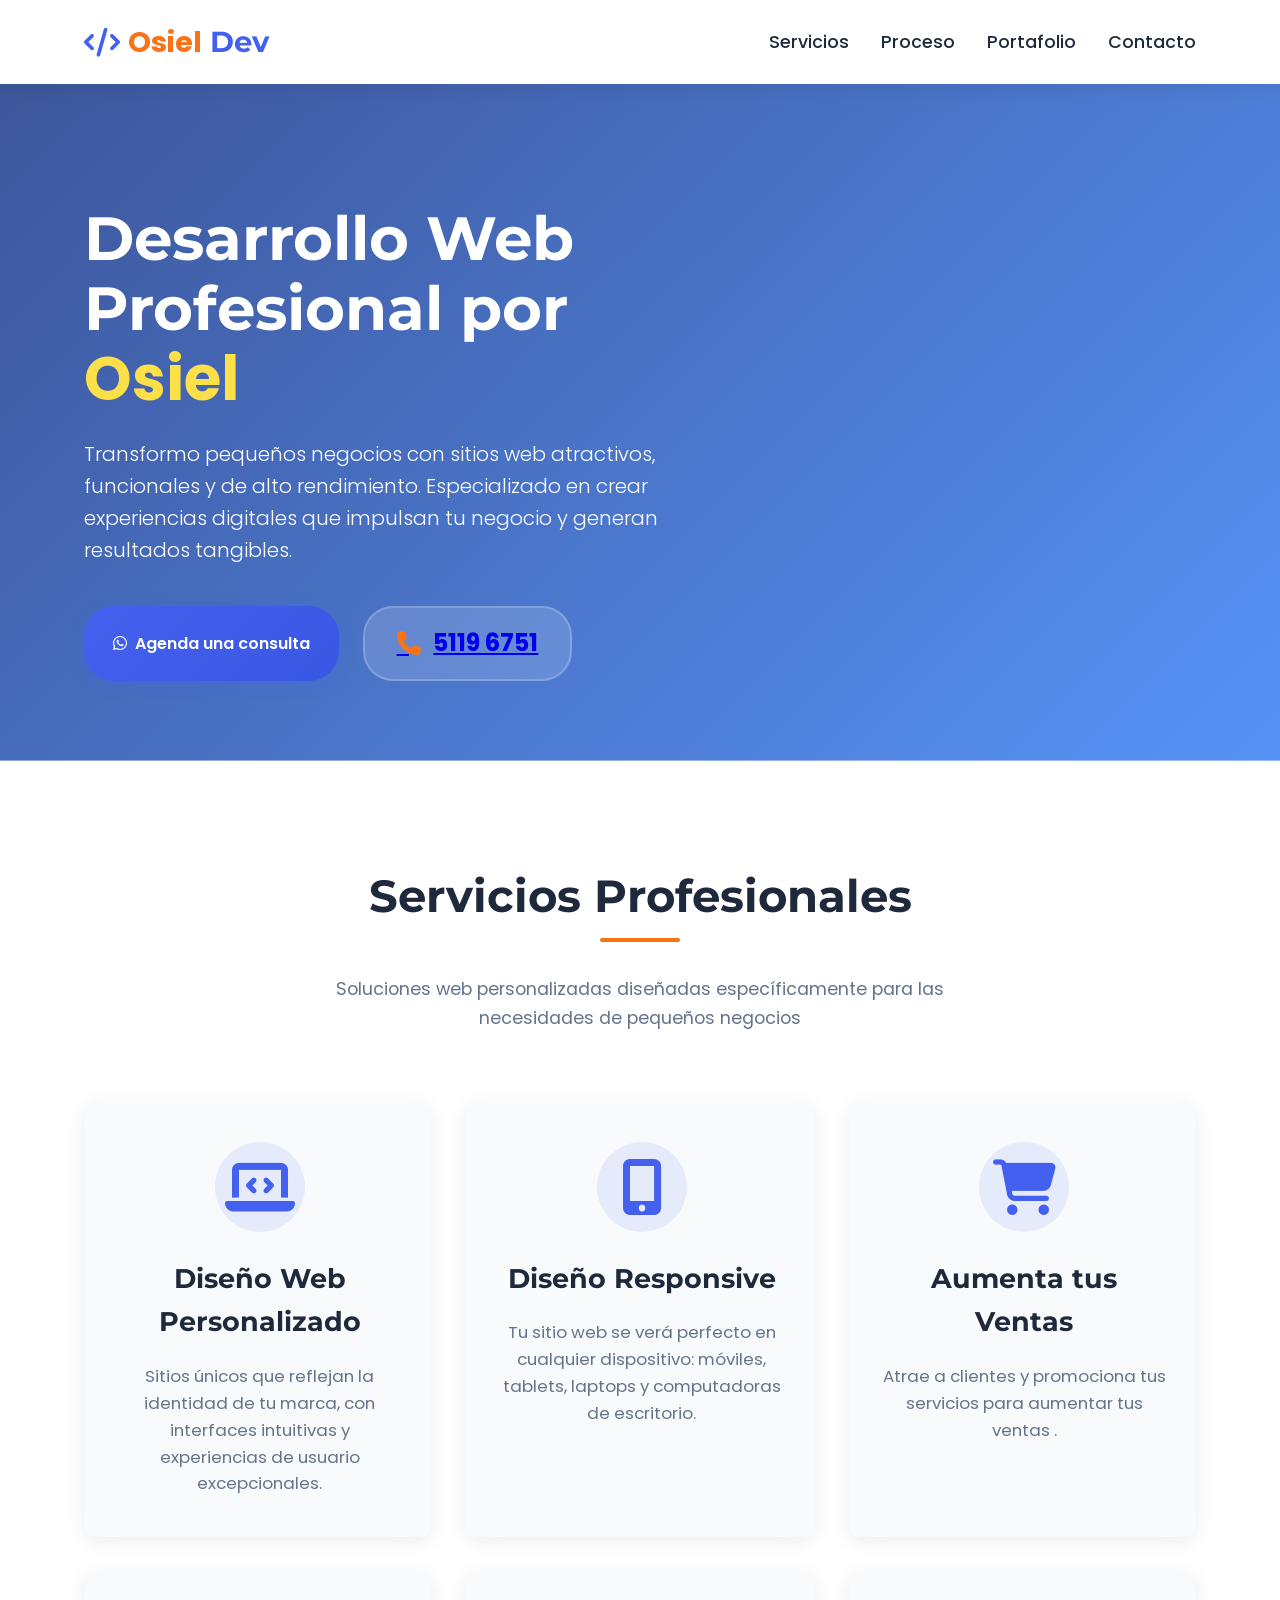
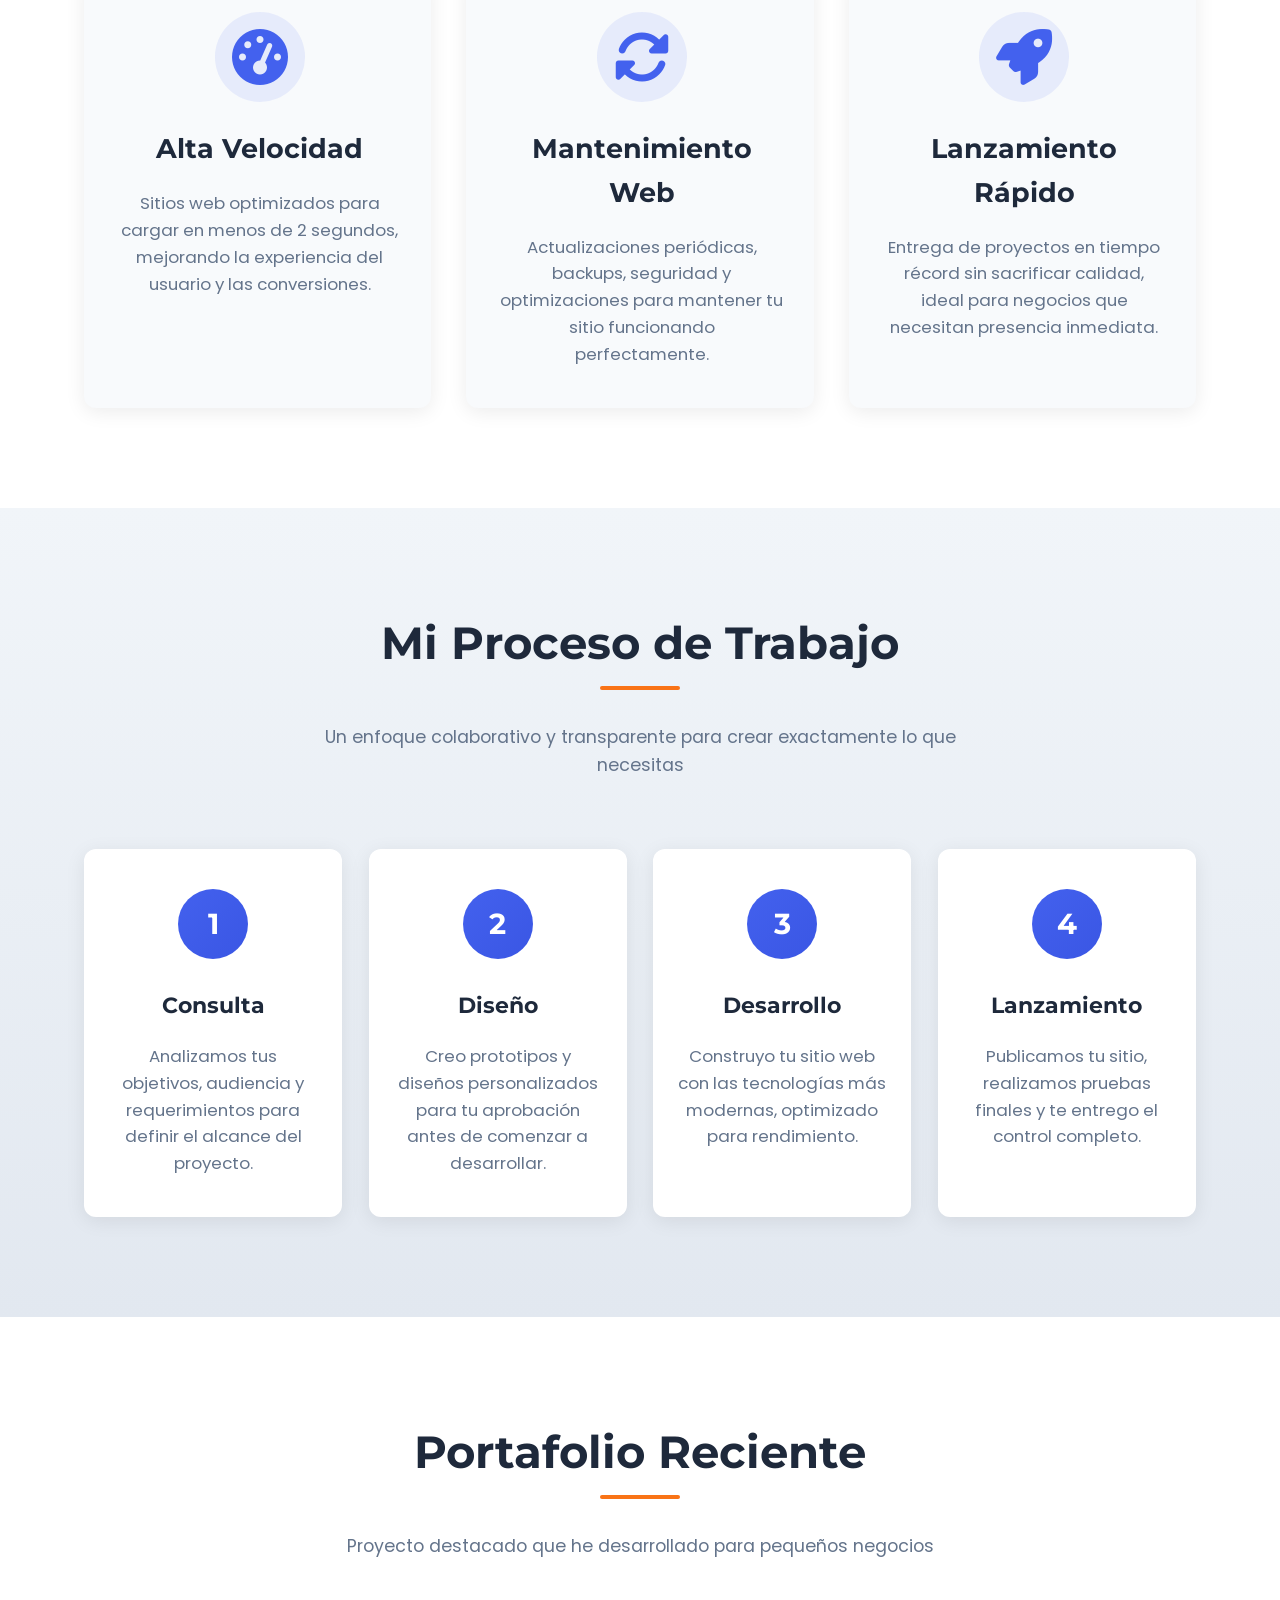
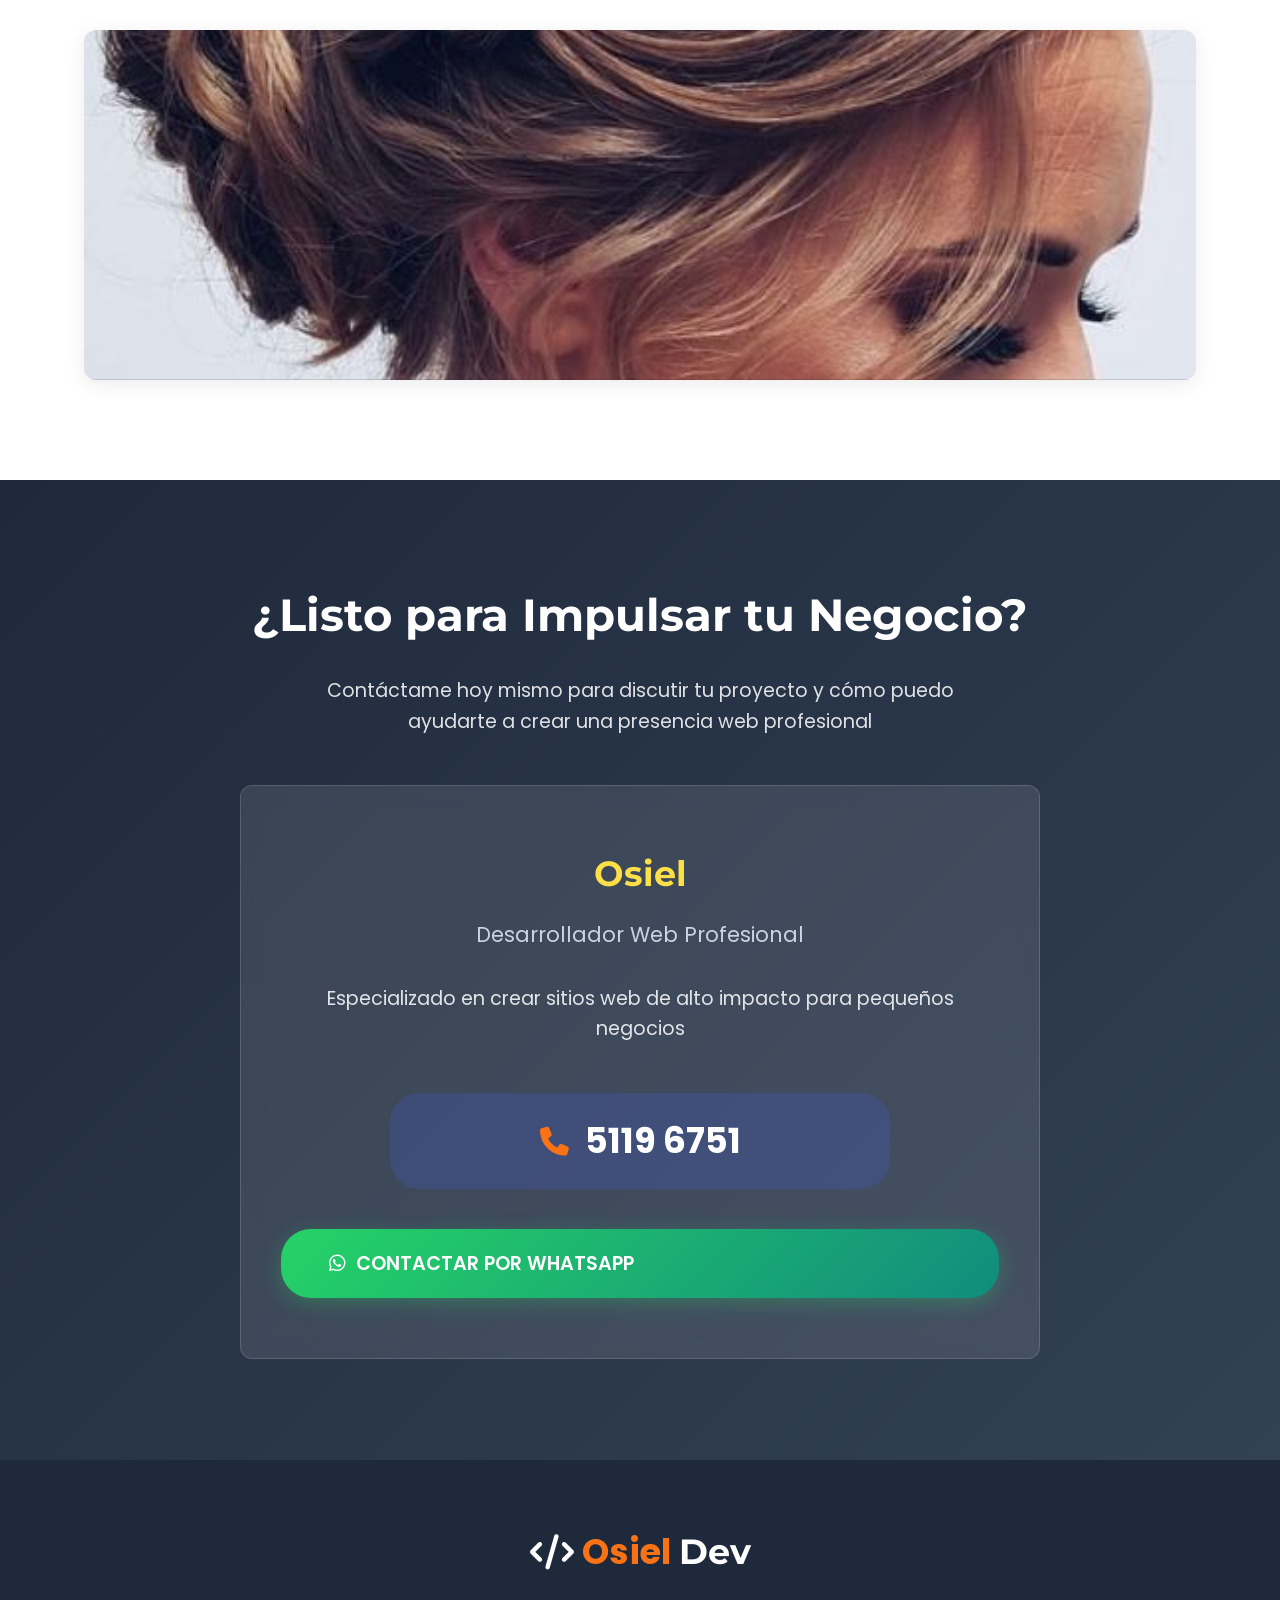
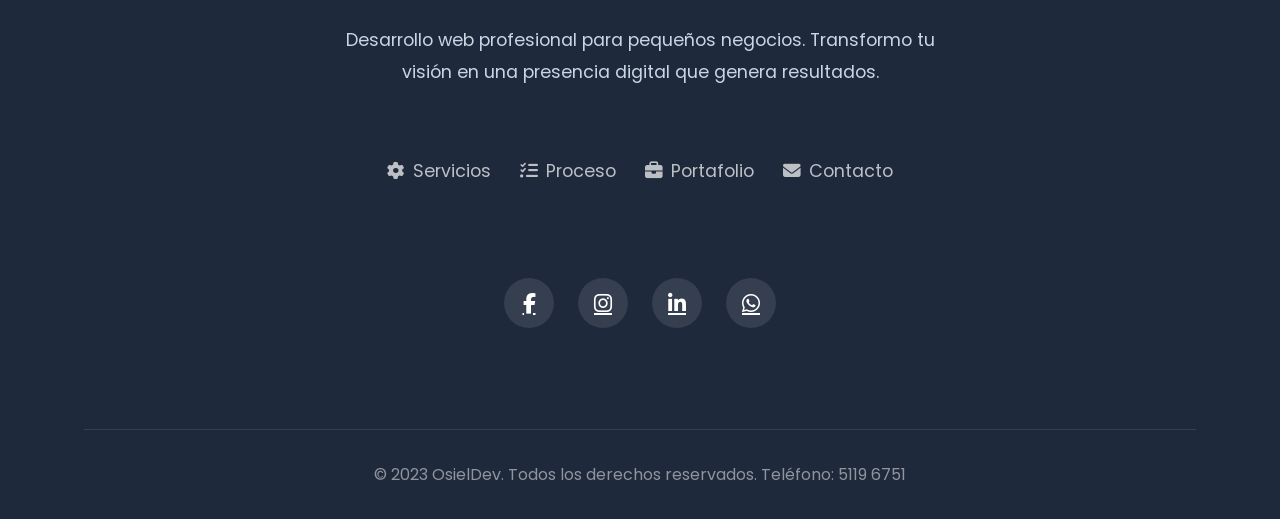
==== index.html @ e5c1d631 "Add files via upload" ====
<!DOCTYPE html>
<html lang="es">
<head>
    <meta charset="UTF-8">
    <meta name="viewport" content="width=device-width, initial-scale=1.0">
    <title>Osiel - Desarrollo Web Profesional</title>
    <link rel="stylesheet" href="https://cdnjs.cloudflare.com/ajax/libs/font-awesome/6.4.0/css/all.min.css">
    <link href="https://fonts.googleapis.com/css2?family=Poppins:wght@300;400;500;600;700&family=Montserrat:wght@700;800&display=swap" rel="stylesheet">
    <style>
        :root {
            --primary: #4361ee;
            --primary-dark: #3a56e4;
            --secondary: #1e293b;
            --light: #f8fafc;
            --gray: #64748b;
            --accent: #f97316;
            --light-accent: #ffedd5;
            --transition: all 0.3s ease;
            --shadow: 0 4px 20px rgba(0, 0, 0, 0.08);
            --radius: 12px;
        }

        * {
            margin: 0;
            padding: 0;
            box-sizing: border-box;
            font-family: 'Poppins', sans-serif;
        }

        body {
            background-color: #f1f5f9;
            color: var(--secondary);
            line-height: 1.6;
            overflow-x: hidden;
        }

        .container {
            width: 90%;
            max-width: 1200px;
            margin: 0 auto;
            padding: 0 20px;
        }

        section {
            padding: 100px 0;
            opacity: 0;
            transform: translateY(20px);
            transition: opacity 0.8s ease, transform 0.8s ease;
        }

        section.visible {
            opacity: 1;
            transform: translateY(0);
        }

        /* Header */
        header {
            background-color: rgba(255, 255, 255, 0.95);
            box-shadow: var(--shadow);
            position: sticky;
            top: 0;
            z-index: 1000;
            backdrop-filter: blur(10px);
            animation: fadeInDown 0.8s ease;
        }

        @keyframes fadeInDown {
            from {
                opacity: 0;
                transform: translateY(-20px);
            }
            to {
                opacity: 1;
                transform: translateY(0);
            }
        }

        .navbar {
            display: flex;
            justify-content: space-between;
            align-items: center;
            padding: 1.2rem 0;
        }

        .logo {
            font-size: 1.8rem;
            font-weight: 700;
            color: var(--primary);
            text-decoration: none;
            display: flex;
            align-items: center;
            gap: 0.5rem;
            font-family: 'Montserrat', sans-serif;
            transition: var(--transition);
        }

        .logo:hover {
            transform: scale(1.05);
        }

        .logo span {
            color: var(--accent);
        }

        .nav-links {
            display: flex;
            gap: 2rem;
            list-style: none;
        }

        .nav-links a {
            text-decoration: none;
            color: var(--secondary);
            font-weight: 500;
            transition: var(--transition);
            position: relative;
            padding-bottom: 5px;
            font-size: 1.1rem;
        }

        .nav-links a:hover {
            color: var(--primary);
        }

        .nav-links a::after {
            content: '';
            position: absolute;
            bottom: 0;
            left: 0;
            width: 0;
            height: 3px;
            background-color: var(--primary);
            transition: var(--transition);
            border-radius: 2px;
        }

        .nav-links a:hover::after {
            width: 100%;
        }

        .contact-button {
            background: linear-gradient(135deg, var(--primary), var(--primary-dark));
            color: white;
            padding: 0.8rem 1.8rem;
            border-radius: 30px;
            text-decoration: none;
            font-weight: 600;
            transition: var(--transition);
            display: flex;
            align-items: center;
            gap: 8px;
            box-shadow: 0 4px 15px rgba(67, 97, 238, 0.3);
        }

        .contact-button:hover {
            transform: translateY(-3px);
            box-shadow: 0 6px 20px rgba(67, 97, 238, 0.4);
        }

        .mobile-menu {
            display: none;
            font-size: 1.8rem;
            cursor: pointer;
            color: var(--secondary);
        }

        /* Hero Section */
        .hero {
            background: linear-gradient(135deg, rgba(30, 58, 138, 0.85) 0%, rgba(59, 130, 246, 0.85) 100%), url('https://images.unsplash.com/photo-1499951360447-b19be8fe80f5?auto=format&fit=crop&w=1950&q=80');
            background-size: cover;
            background-position: center;
            color: white;
            padding: 120px 0 80px;
            position: relative;
            overflow: hidden;
            animation: fadeIn 1s ease;
        }

        @keyframes fadeIn {
            from {
                opacity: 0;
            }
            to {
                opacity: 1;
            }
        }

        .hero-content {
            position: relative;
            display: flex;
            align-items: center;
            gap: 50px;
        }

        .hero-text {
            flex: 1;
            max-width: 650px;
            animation: slideInLeft 1s ease;
        }

        @keyframes slideInLeft {
            from {
                opacity: 0;
                transform: translateX(-30px);
            }
            to {
                opacity: 1;
                transform: translateX(0);
            }
        }

        .hero-image {
            flex: 1;
            display: flex;
            justify-content: center;
            align-items: center;
            animation: slideInRight 1s ease;
        }

        @keyframes slideInRight {
            from {
                opacity: 0;
                transform: translateX(30px);
            }
            to {
                opacity: 1;
                transform: translateX(0);
            }
        }

        .hero h1 {
            font-size: 3.8rem;
            line-height: 1.15;
            margin-bottom: 1.5rem;
            font-family: 'Montserrat', sans-serif;
            animation: fadeInUp 0.8s ease 0.2s both;
        }

        @keyframes fadeInUp {
            from {
                opacity: 0;
                transform: translateY(20px);
            }
            to {
                opacity: 1;
                transform: translateY(0);
            }
        }

        .hero h1 span {
            color: #fde047;
        }

        .hero p {
            font-size: 1.25rem;
            margin-bottom: 2.5rem;
            max-width: 600px;
            opacity: 0.9;
            font-weight: 300;
            animation: fadeInUp 0.8s ease 0.4s both;
        }

        .hero-cta {
            display: flex;
            gap: 1.5rem;
            margin-top: 2rem;
            flex-wrap: wrap;
            animation: fadeInUp 0.8s ease 0.6s both;
        }

        .phone-number {
            display: flex;
            align-items: center;
            gap: 0.8rem;
            font-size: 1.5rem;
            font-weight: 700;
            background: rgba(255, 255, 255, 0.15);
            padding: 1rem 2rem;
            border-radius: 30px;
            backdrop-filter: blur(5px);
            transition: var(--transition);
            border: 2px solid rgba(255, 255, 255, 0.2);
        }

        .phone-number:hover {
            background: rgba(255, 255, 255, 0.25);
            transform: translateY(-3px);
        }

        .phone-number i {
            color: var(--accent);
        }

        /* Services */
        .services {
            background-color: white;
        }

        .section-title {
            text-align: center;
            margin-bottom: 70px;
        }

        .section-title h2 {
            font-size: 2.8rem;
            color: var(--secondary);
            margin-bottom: 1.2rem;
            font-family: 'Montserrat', sans-serif;
            position: relative;
            display: inline-block;
        }

        .section-title h2::after {
            content: '';
            position: absolute;
            bottom: -10px;
            left: 50%;
            transform: translateX(-50%);
            width: 80px;
            height: 4px;
            background: var(--accent);
            border-radius: 2px;
        }

        .section-title p {
            color: var(--gray);
            max-width: 700px;
            margin: 1.5rem auto 0;
            font-size: 1.1rem;
        }

        .services-grid {
            display: grid;
            grid-template-columns: repeat(auto-fit, minmax(320px, 1fr));
            gap: 35px;
        }

        .service-card {
            background: var(--light);
            border-radius: var(--radius);
            padding: 40px 30px;
            transition: var(--transition);
            box-shadow: var(--shadow);
            text-align: center;
            border-left: 4px solid transparent;
            position: relative;
            overflow: hidden;
            transform: translateY(30px);
            opacity: 0;
            animation: fadeInUp 0.6s ease forwards;
        }

        .service-card:nth-child(1) { animation-delay: 0.1s; }
        .service-card:nth-child(2) { animation-delay: 0.2s; }
        .service-card:nth-child(3) { animation-delay: 0.3s; }
        .service-card:nth-child(4) { animation-delay: 0.4s; }
        .service-card:nth-child(5) { animation-delay: 0.5s; }
        .service-card:nth-child(6) { animation-delay: 0.6s; }

        .service-card:hover {
            transform: translateY(-10px);
            border-left-color: var(--primary);
            box-shadow: 0 10px 30px rgba(0, 0, 0, 0.1);
        }

        .service-card i {
            font-size: 3.5rem;
            color: var(--primary);
            margin-bottom: 1.8rem;
            background: rgba(67, 97, 238, 0.1);
            width: 90px;
            height: 90px;
            display: flex;
            align-items: center;
            justify-content: center;
            border-radius: 50%;
            margin: 0 auto 25px;
            transition: var(--transition);
        }

        .service-card:hover i {
            transform: rotate(15deg) scale(1.1);
            background: rgba(67, 97, 238, 0.2);
        }

        .service-card h3 {
            font-size: 1.7rem;
            margin-bottom: 1.2rem;
            color: var(--secondary);
            font-family: 'Montserrat', sans-serif;
        }

        .service-card p {
            color: var(--gray);
            font-size: 1.05rem;
        }

        /* Process */
        .process {
            background: linear-gradient(to bottom, #f1f5f9, #e2e8f0);
            position: relative;
        }

        .process::before {
            content: '';
            position: absolute;
            bottom: 0;
            left: 0;
            width: 100%;
            height: 150px;
            background: url('https://images.unsplash.com/photo-1555066931-4365d14bab8c?auto=format&fit=crop&w=1200&q=80');
            background-size: cover;
            background-position: center;
            opacity: 0.05;
        }

        .process-steps {
            display: flex;
            justify-content: space-between;
            flex-wrap: wrap;
            margin-top: 3rem;
            position: relative;
            gap: 20px;
        }

        .step {
            position: relative;
            z-index: 2;
            width: calc(25% - 20px);
            background: white;
            border-radius: var(--radius);
            padding: 40px 25px;
            text-align: center;
            box-shadow: var(--shadow);
            transition: var(--transition);
            opacity: 0;
            transform: translateY(30px);
            animation: fadeInUp 0.6s ease forwards;
        }

        .step:nth-child(1) { animation-delay: 0.1s; }
        .step:nth-child(2) { animation-delay: 0.2s; }
        .step:nth-child(3) { animation-delay: 0.3s; }
        .step:nth-child(4) { animation-delay: 0.4s; }

        .step:hover {
            transform: translateY(-10px);
        }

        .step-number {
            width: 70px;
            height: 70px;
            background: linear-gradient(135deg, var(--primary), var(--primary-dark));
            color: white;
            border-radius: 50%;
            display: flex;
            align-items: center;
            justify-content: center;
            font-size: 1.8rem;
            font-weight: 700;
            margin: 0 auto 1.8rem;
            font-family: 'Montserrat', sans-serif;
            transition: var(--transition);
        }

        .step:hover .step-number {
            transform: scale(1.1) rotate(10deg);
        }

        .step h3 {
            margin-bottom: 1.2rem;
            font-size: 1.4rem;
            color: var(--secondary);
            font-family: 'Montserrat', sans-serif;
        }

        .step p {
            color: var(--gray);
            font-size: 1.05rem;
        }

        /* Portfolio */
        .portfolio {
            background-color: white;
            text-align: center;
        }

        .portfolio-grid {
            display: grid;
            grid-template-columns: repeat(auto-fit, minmax(350px, 1fr));
            gap: 30px;
            margin-top: 50px;
        }

        .portfolio-item {
            border-radius: var(--radius);
            overflow: hidden;
            box-shadow: var(--shadow);
            position: relative;
            transition: var(--transition);
            height: 350px;
            opacity: 0;
            transform: translateY(30px);
            animation: fadeInUp 0.6s ease forwards;
            animation-delay: 0.2s;
        }

        .portfolio-item:hover {
            transform: translateY(-10px);
            box-shadow: 0 15px 30px rgba(0, 0, 0, 0.15);
        }

        .portfolio-item img {
            width: 100%;
            height: 100%;
            object-fit: cover;
            transition: var(--transition);
        }

        .portfolio-item:hover img {
            transform: scale(1.05);
        }

        .portfolio-overlay {
            position: absolute;
            bottom: 0;
            left: 0;
            width: 100%;
            background: rgba(30, 41, 59, 0.85);
            color: white;
            padding: 25px;
            transform: translateY(100%);
            transition: var(--transition);
        }

        .portfolio-item:hover .portfolio-overlay {
            transform: translateY(0);
        }

        .portfolio-overlay h3 {
            font-size: 1.6rem;
            margin-bottom: 10px;
            font-family: 'Montserrat', sans-serif;
        }

        .portfolio-overlay p {
            color: #cbd5e1;
            font-size: 1.05rem;
        }

        /* Contact */
        .contact {
            background: linear-gradient(135deg, #1e293b 0%, #334155 100%);
            color: white;
            text-align: center;
            position: relative;
            overflow: hidden;
        }

        .contact::before {
            content: '';
            position: absolute;
            top: 0;
            left: 0;
            width: 100%;
            height: 100%;
            background: url('https://images.unsplash.com/photo-1555066931-4365d14bab8c?auto=format&fit=crop&w=1200&q=80');
            background-size: cover;
            background-position: center;
            opacity: 0.1;
        }

        .contact h2 {
            font-size: 2.8rem;
            margin-bottom: 1.5rem;
            font-family: 'Montserrat', sans-serif;
        }

        .contact h2 span {
            color: var(--accent);
        }

        .contact p {
            max-width: 700px;
            margin: 0 auto 3rem;
            font-size: 1.2rem;
            opacity: 0.85;
        }

        .contact-box {
            background: rgba(255, 255, 255, 0.1);
            max-width: 800px;
            margin: 0 auto;
            padding: 60px 40px;
            border-radius: var(--radius);
            backdrop-filter: blur(10px);
            border: 1px solid rgba(255, 255, 255, 0.15);
            transform: scale(0.95);
            opacity: 0;
            animation: fadeIn 0.8s ease 0.3s forwards, scaleIn 0.8s ease 0.3s forwards;
        }

        @keyframes scaleIn {
            from {
                transform: scale(0.95);
            }
            to {
                transform: scale(1);
            }
        }

        .contact-info {
            margin-bottom: 2.5rem;
        }

        .contact-name {
            font-size: 2.2rem;
            font-weight: 700;
            margin-bottom: 1rem;
            color: #fde047;
            font-family: 'Montserrat', sans-serif;
        }

        .contact-title {
            font-size: 1.3rem;
            margin-bottom: 2rem;
            color: #cbd5e1;
        }

        .contact-phone {
            font-size: 2.2rem;
            font-weight: 700;
            margin: 1.5rem 0;
            display: flex;
            align-items: center;
            justify-content: center;
            gap: 1rem;
            color: white;
            background: rgba(67, 97, 238, 0.2);
            padding: 20px 30px;
            border-radius: 30px;
            max-width: 500px;
            margin: 30px auto;
            transition: var(--transition);
        }

        .contact-phone:hover {
            background: rgba(67, 97, 238, 0.3);
            transform: scale(1.03);
        }

        .contact-phone i {
            color: var(--accent);
            font-size: 1.8rem;
        }

        .contact-button-large {
            display: inline-block;
            background: linear-gradient(135deg, #25D366, #128C7E);
            color: white;
            padding: 1.2rem 3rem;
            border-radius: 30px;
            text-decoration: none;
            font-weight: 600;
            font-size: 1.2rem;
            transition: var(--transition);
            box-shadow: 0 5px 20px rgba(37, 211, 102, 0.3);
            margin-top: 1.5rem;
            border: none;
            cursor: pointer;
            display: flex;
            align-items: center;
            gap: 10px;
            margin: 40px auto 0;
        }

        .contact-button-large:hover {
            transform: translateY(-5px);
            box-shadow: 0 8px 25px rgba(37, 211, 102, 0.4);
        }

        /* Footer */
        footer {
            background: var(--secondary);
            color: white;
            padding: 4rem 0 2rem;
            text-align: center;
        }

        .footer-content {
            display: flex;
            flex-direction: column;
            align-items: center;
            gap: 1.8rem;
        }

        .footer-logo {
            font-size: 2.2rem;
            font-weight: 700;
            color: white;
            text-decoration: none;
            display: flex;
            align-items: center;
            gap: 0.5rem;
            font-family: 'Montserrat', sans-serif;
            margin-bottom: 1rem;
            transition: var(--transition);
        }

        .footer-logo:hover {
            transform: scale(1.05);
        }

        .footer-logo span {
            color: var(--accent);
        }

        .footer-text {
            max-width: 600px;
            color: #cbd5e1;
            font-size: 1.1rem;
            line-height: 1.8;
        }

        .footer-links {
            display: flex;
            gap: 1.8rem;
            margin: 2.5rem 0;
            list-style: none;
            flex-wrap: wrap;
            justify-content: center;
        }

        .footer-links a {
            color: rgba(255, 255, 255, 0.7);
            text-decoration: none;
            transition: var(--transition);
            font-size: 1.1rem;
            display: flex;
            align-items: center;
            gap: 8px;
        }

        .footer-links a:hover {
            color: white;
        }

        .social-links {
            display: flex;
            gap: 1.5rem;
            margin: 1.5rem 0;
        }

        .social-links a {
            width: 50px;
            height: 50px;
            border-radius: 50%;
            background: rgba(255, 255, 255, 0.1);
            display: flex;
            align-items: center;
            justify-content: center;
            color: white;
            font-size: 1.3rem;
            transition: var(--transition);
        }

        .social-links a:hover {
            background: var(--primary);
            transform: translateY(-5px);
        }

        .copyright {
            color: rgba(255, 255, 255, 0.5);
            font-size: 1rem;
            margin-top: 3rem;
            padding-top: 2rem;
            border-top: 1px solid rgba(255, 255, 255, 0.1);
            width: 100%;
        }

        /* Responsive */
        @media (max-width: 1100px) {
            .hero h1 {
                font-size: 3.2rem;
            }
            
            .step {
                width: calc(50% - 20px);
                margin-bottom: 20px;
            }
        }

        @media (max-width: 900px) {
            .hero-content {
                flex-direction: column;
                text-align: center;
            }
            
            .hero-text {
                display: flex;
                flex-direction: column;
                align-items: center;
            }
            
            .hero h1 {
                font-size: 3rem;
            }
            
            .nav-links {
                display: none;
            }
            
            .mobile-menu {
                display: block;
            }
            
            .hero {
                padding: 100px 0 60px;
            }
            
            section {
                padding: 80px 0;
            }
        }

        @media (max-width: 600px) {
            .hero h1 {
                font-size: 2.5rem;
            }
            
            .hero p {
                font-size: 1.1rem;
            }
            
            .section-title h2 {
                font-size: 2.3rem;
            }
            
            .step {
                width: 100%;
            }
            
            .phone-number {
                font-size: 1.2rem;
                padding: 0.8rem 1.5rem;
            }
            
            .contact-phone {
                font-size: 1.6rem;
                padding: 15px 20px;
            }
            
            .service-card {
                padding: 30px 20px;
            }
            
            .portfolio-grid {
                grid-template-columns: 1fr;
            }
        }
    </style>
</head>
<body>
    <!-- Header -->
    <header>
        <div class="container">
            <nav class="navbar">
                <a href="#" class="logo">
                    <i class="fas fa-code"></i>
                    <span>Osiel</span>Dev
                </a>
                <ul class="nav-links">
                    <li><a href="#services">Servicios</a></li>
                    <li><a href="#process">Proceso</a></li>
                    <li><a href="#portfolio">Portafolio</a></li>
                    <li><a href="#contact">Contacto</a></li>
                </ul>
                
                  
                
                <div class="mobile-menu">
                    <i class="fas fa-bars"></i>
                </div>
            </nav>
        </div>
    </header>

    <!-- Hero Section -->
    <section class="hero">
        <div class="container">
            <div class="hero-content">
                <div class="hero-text">
                    <h1>Desarrollo Web Profesional por <span>Osiel</span></h1>
                    <p>Transformo pequeños negocios con sitios web atractivos, funcionales y de alto rendimiento. Especializado en crear experiencias digitales que impulsan tu negocio y generan resultados tangibles.</p>
                    
                    <div class="hero-cta">
                        <a href="https://wa.me/5351196751" class="contact-button" target="_blank">
                            <i class="fab fa-whatsapp"></i> Agenda una consulta
                        </a>
                        <a href="tel:51196751" class="phone-number">
                            <i class="fas fa-phone"></i> 5119 6751
                        </a>
                    </div>
                </div>
            </div>
        </div>
    </section>

    <!-- Services Section -->
    <section id="services" class="services">
        <div class="container">
            <div class="section-title">
                <h2>Servicios Profesionales</h2>
                <p>Soluciones web personalizadas diseñadas específicamente para las necesidades de pequeños negocios</p>
            </div>
            
            <div class="services-grid">
                <div class="service-card">
                    <i class="fas fa-laptop-code"></i>
                    <h3>Diseño Web Personalizado</h3>
                    <p>Sitios únicos que reflejan la identidad de tu marca, con interfaces intuitivas y experiencias de usuario excepcionales.</p>
                </div>
                
                <div class="service-card">
                    <i class="fas fa-mobile-alt"></i>
                    <h3>Diseño Responsive</h3>
                    <p>Tu sitio web se verá perfecto en cualquier dispositivo: móviles, tablets, laptops y computadoras de escritorio.</p>
                </div>
                
                <div class="service-card">
                    <i class="fas fa-shopping-cart"></i>
                    <h3>Aumenta tus Ventas</h3>
                    <p>Atrae a clientes y promociona tus servicios para aumentar tus ventas .</p>
                </div>
                
                <div class="service-card">
                    <i class="fas fa-tachometer-alt"></i>
                    <h3>Alta Velocidad</h3>
                    <p>Sitios web optimizados para cargar en menos de 2 segundos, mejorando la experiencia del usuario y las conversiones.</p>
                </div>
                
                <div class="service-card">
                    <i class="fas fa-sync-alt"></i>
                    <h3>Mantenimiento Web</h3>
                    <p>Actualizaciones periódicas, backups, seguridad y optimizaciones para mantener tu sitio funcionando perfectamente.</p>
                </div>
                
                <div class="service-card">
                    <i class="fas fa-rocket"></i>
                    <h3>Lanzamiento Rápido</h3>
                    <p>Entrega de proyectos en tiempo récord sin sacrificar calidad, ideal para negocios que necesitan presencia inmediata.</p>
                </div>
            </div>
        </div>
    </section>

    <!-- Process Section -->
    <section id="process" class="process">
        <div class="container">
            <div class="section-title">
                <h2>Mi Proceso de Trabajo</h2>
                <p>Un enfoque colaborativo y transparente para crear exactamente lo que necesitas</p>
            </div>
            
            <div class="process-steps">
                <div class="step">
                    <div class="step-number">1</div>
                    <h3>Consulta</h3>
                    <p>Analizamos tus objetivos, audiencia y requerimientos para definir el alcance del proyecto.</p>
                </div>
                
                <div class="step">
                    <div class="step-number">2</div>
                    <h3>Diseño</h3>
                    <p>Creo prototipos y diseños personalizados para tu aprobación antes de comenzar a desarrollar.</p>
                </div>
                
                <div class="step">
                    <div class="step-number">3</div>
                    <h3>Desarrollo</h3>
                    <p>Construyo tu sitio web con las tecnologías más modernas, optimizado para rendimiento.</p>
                </div>
                
                <div class="step">
                    <div class="step-number">4</div>
                    <h3>Lanzamiento</h3>
                    <p>Publicamos tu sitio, realizamos pruebas finales y te entrego el control completo.</p>
                </div>
            </div>
        </div>
    </section>

    <!-- Portfolio Section -->
    <section id="portfolio" class="portfolio">
        <div class="container">
            <div class="section-title">
                <h2>Portafolio Reciente</h2>
                <p>Proyecto destacado que he desarrollado para pequeños negocios</p>
            </div>
            
            <div class="portfolio-grid">
                <a href="https://osielosorio9.github.io/" target="_blank" class="portfolio-item">
                    <img src="peinado.jpg" alt="LGM Studios">
                    <div class="portfolio-overlay">
                        <h3>LGM Studios</h3>
                        <p>Salón de belleza profesional dirigido por Gaby Sanchez del Campo</p>
                    </div>
                </a>
            </div>
        </div>
    </section>

    <!-- Contact Section -->
    <section id="contact" class="contact">
        <div class="container">
            <h2>¿Listo para Impulsar tu Negocio?</h2>
            <p>Contáctame hoy mismo para discutir tu proyecto y cómo puedo ayudarte a crear una presencia web profesional</p>
            
            <div class="contact-box">
                <div class="contact-info">
                    <div class="contact-name">Osiel</div>
                    <div class="contact-title">Desarrollador Web Profesional</div>
                    <p>Especializado en crear sitios web de alto impacto para pequeños negocios</p>
                </div>
                
                <div class="contact-phone">
                    <i class="fas fa-phone"></i> 5119 6751
                </div>
                
                <a href="https://wa.me/531196751" class="contact-button-large" target="_blank">
                    <i class="fab fa-whatsapp"></i> CONTACTAR POR WHATSAPP
                </a>
            </div>
        </div>
    </section>

    <!-- Footer -->
    <footer>
        <div class="container">
            <div class="footer-content">
                <a href="#" class="footer-logo">
                    <i class="fas fa-code"></i>
                    <span>Osiel</span>Dev
                </a>
                <p class="footer-text">Desarrollo web profesional para pequeños negocios. Transformo tu visión en una presencia digital que genera resultados.</p>
                
                <ul class="footer-links">
                    <li><a href="#services"><i class="fas fa-cog"></i> Servicios</a></li>
                    <li><a href="#process"><i class="fas fa-list-check"></i> Proceso</a></li>
                    <li><a href="#portfolio"><i class="fas fa-briefcase"></i> Portafolio</a></li>
                    <li><a href="#contact"><i class="fas fa-envelope"></i> Contacto</a></li>
                </ul>
                
                <div class="social-links">
                    <a href="#"><i class="fab fa-facebook-f"></i></a>
                    <a href="#"><i class="fab fa-instagram"></i></a>
                    <a href="#"><i class="fab fa-linkedin-in"></i></a>
                    <a href="https://wa.me/5351196751" target="_blank"><i class="fab fa-whatsapp"></i></a>
                </div>
                
                <div class="copyright">
                    &copy; 2023 OsielDev. Todos los derechos reservados. Teléfono: 5119 6751
                </div>
            </div>
        </div>
    </footer>

    <script>
        // Smooth scrolling for anchor links
        document.querySelectorAll('a[href^="#"]').forEach(anchor => {
            anchor.addEventListener('click', function(e) {
                e.preventDefault();
                const target = document.querySelector(this.getAttribute('href'));
                if (target) {
                    window.scrollTo({
                        top: target.offsetTop - 80,
                        behavior: 'smooth'
                    });
                }
            });
        });
        
        // Mobile menu toggle
        const mobileMenu = document.querySelector('.mobile-menu');
        const navLinks = document.querySelector('.nav-links');
        
        mobileMenu.addEventListener('click', () => {
            navLinks.style.display = navLinks.style.display === 'flex' ? 'none' : 'flex';
            if (navLinks.style.display === 'flex') {
                navLinks.style.flexDirection = 'column';
                navLinks.style.position = 'absolute';
                navLinks.style.top = '100%';
                navLinks.style.left = '0';
                navLinks.style.width = '100%';
                navLinks.style.backgroundColor = 'white';
                navLinks.style.padding = '2rem';
                navLinks.style.boxShadow = '0 10px 20px rgba(0,0,0,0.1)';
            }
        });
        
        // Close mobile menu when clicking a link
        document.querySelectorAll('.nav-links a').forEach(link => {
            link.addEventListener('click', () => {
                if (window.innerWidth <= 900) {
                    navLinks.style.display = 'none';
                }
            });
        });
        
        // Add animation on scroll
        const observerOptions = {
            root: null,
            rootMargin: '0px',
            threshold: 0.1
        };
        
        const observer = new IntersectionObserver((entries) => {
            entries.forEach(entry => {
                if (entry.isIntersecting) {
                    entry.target.classList.add('visible');
                }
            });
        }, observerOptions);
        
        document.querySelectorAll('section').forEach(el => {
            observer.observe(el);
        });
        
        // Initialize animations on page load
        document.addEventListener('DOMContentLoaded', function() {
            // Make hero visible immediately
            document.querySelector('.hero').classList.add('visible');
            
            // Animate sections when they come into view
            document.querySelectorAll('section').forEach(section => {
                if (section !== document.querySelector('.hero')) {
                    observer.observe(section);
                }
            });
        });
    </script>
</body>
</html>
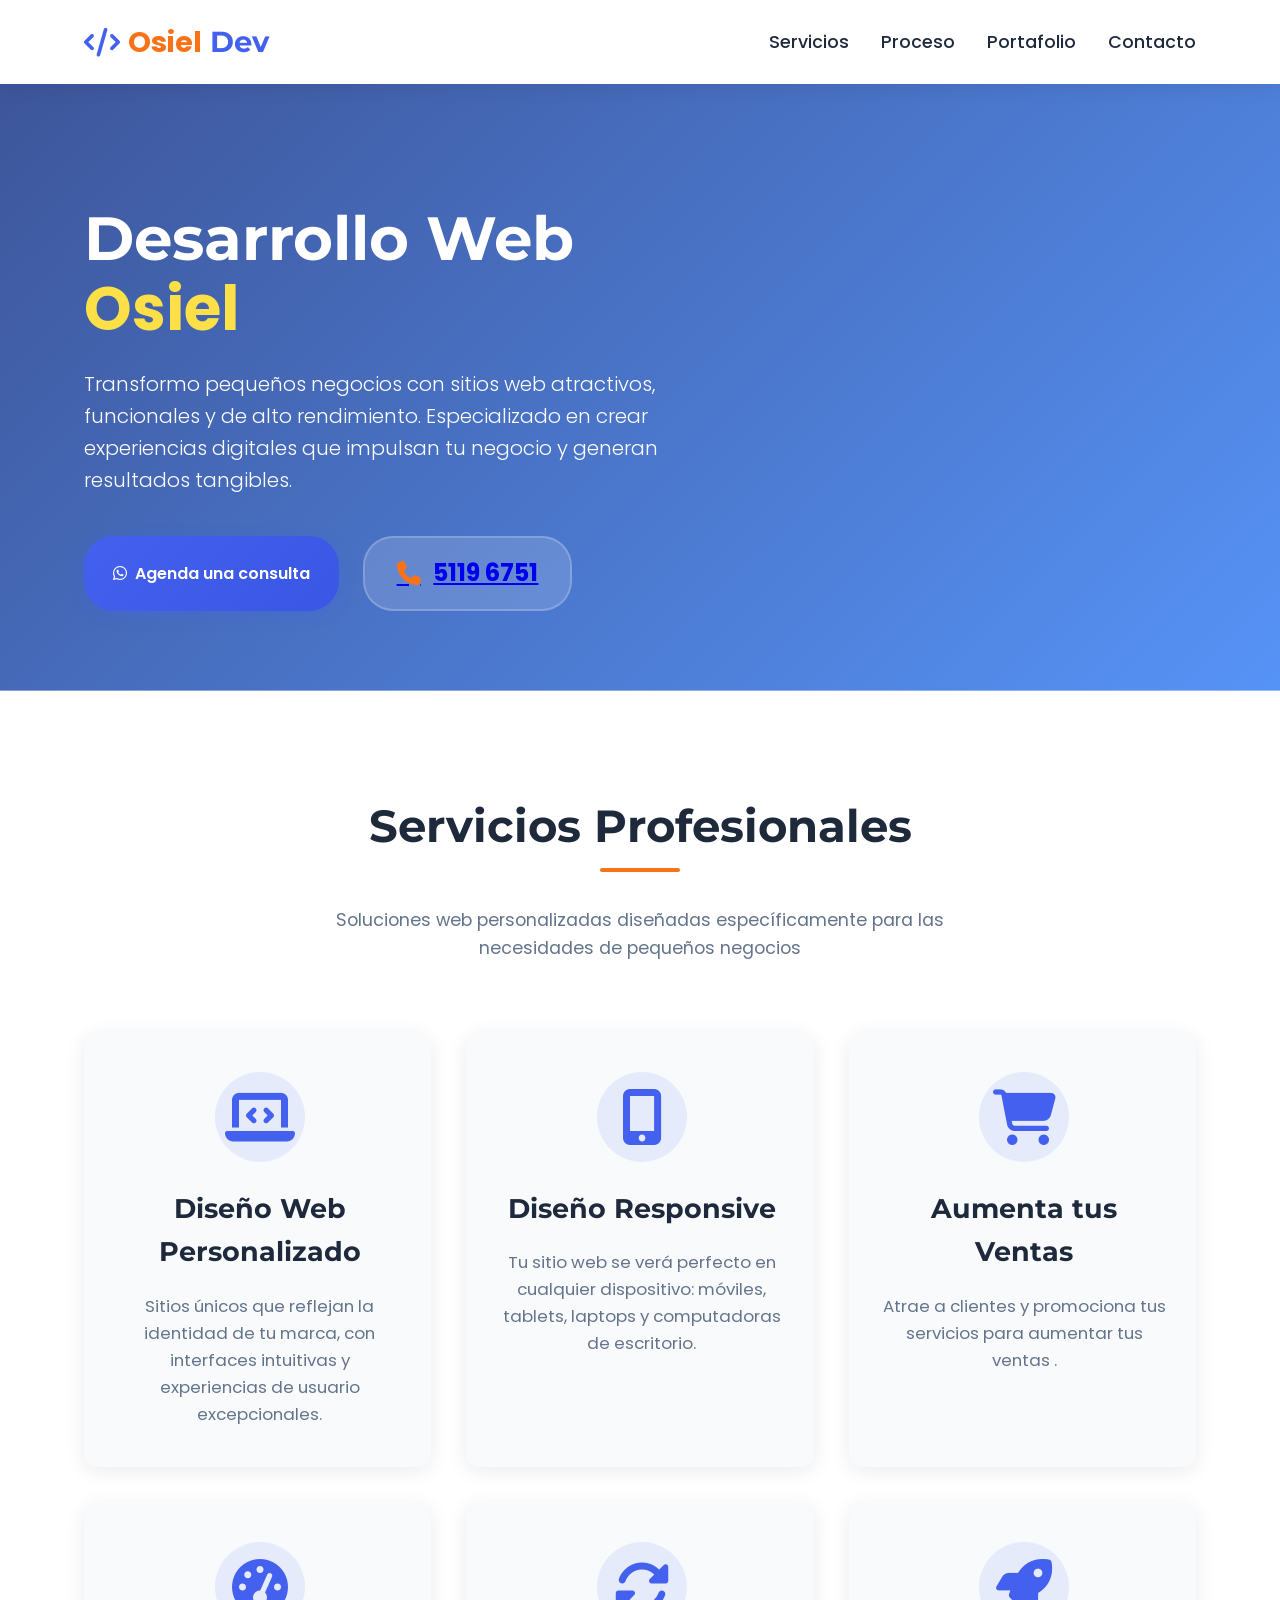
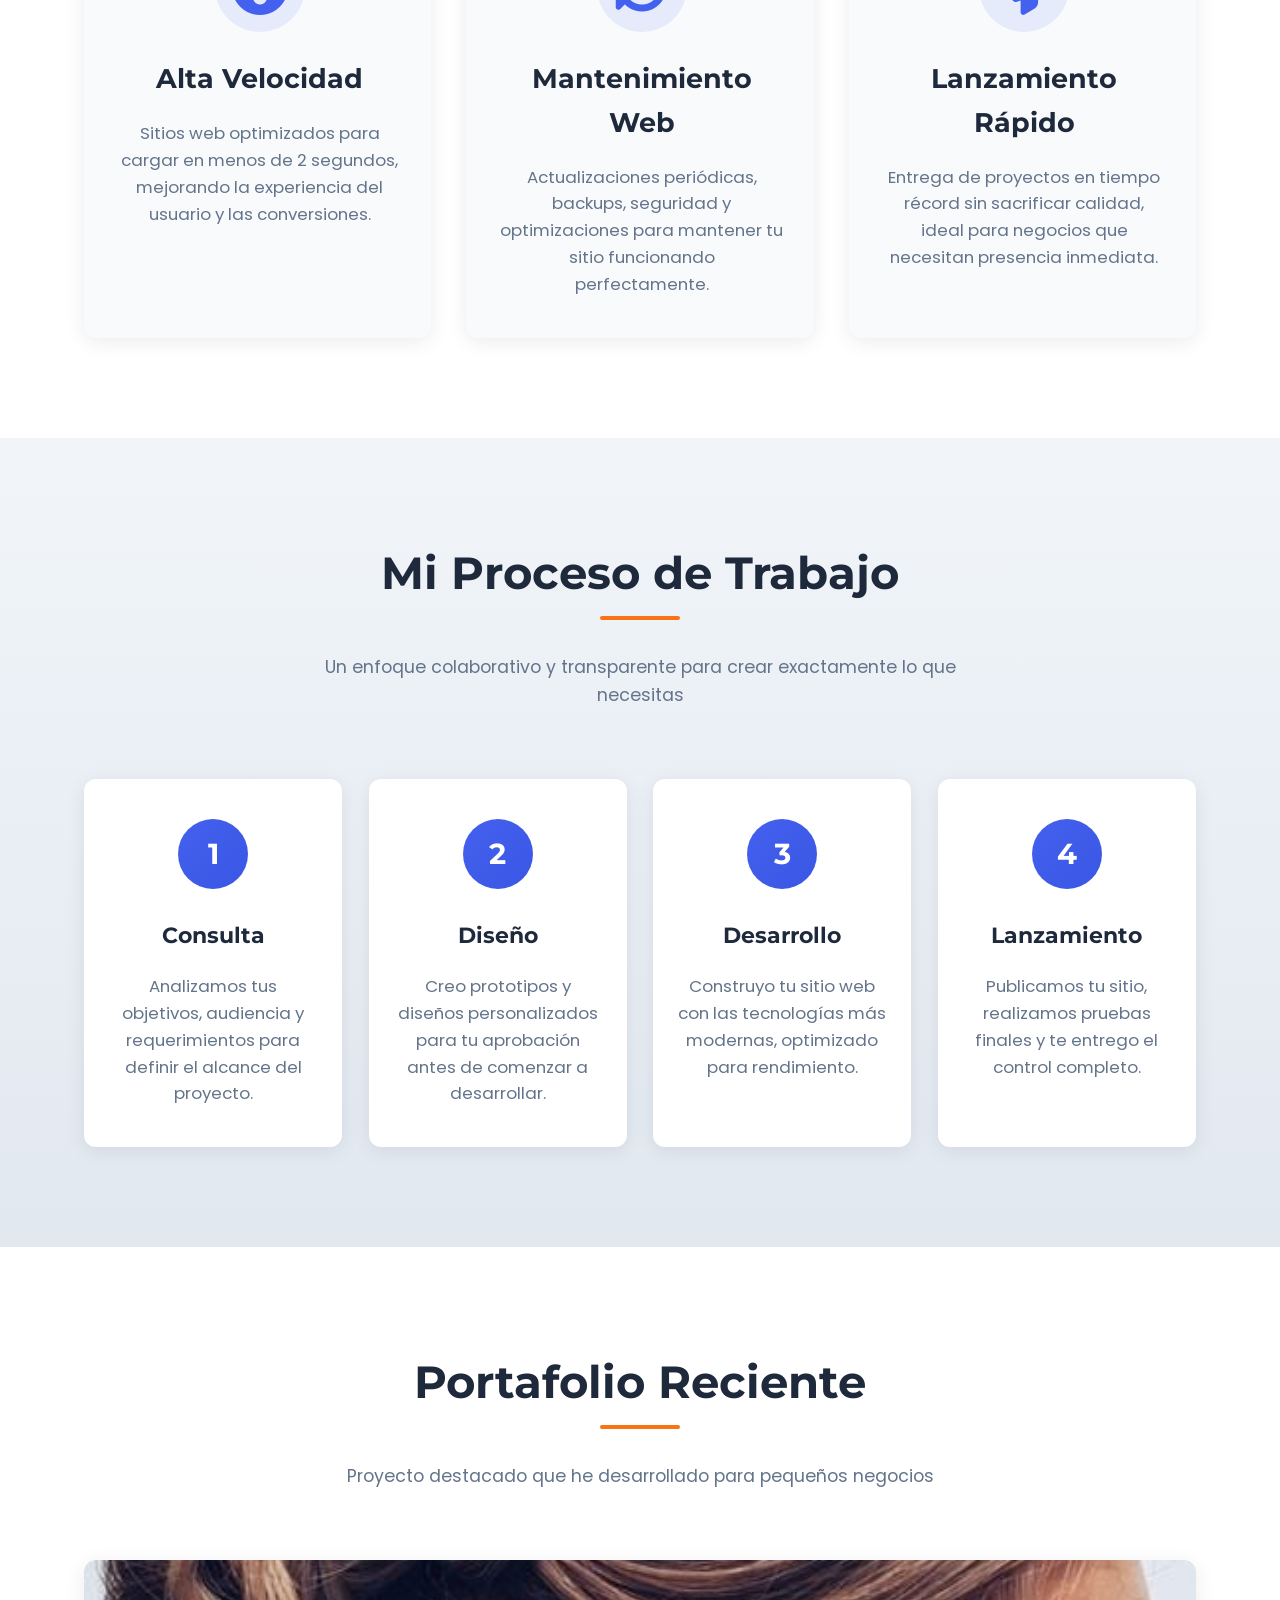
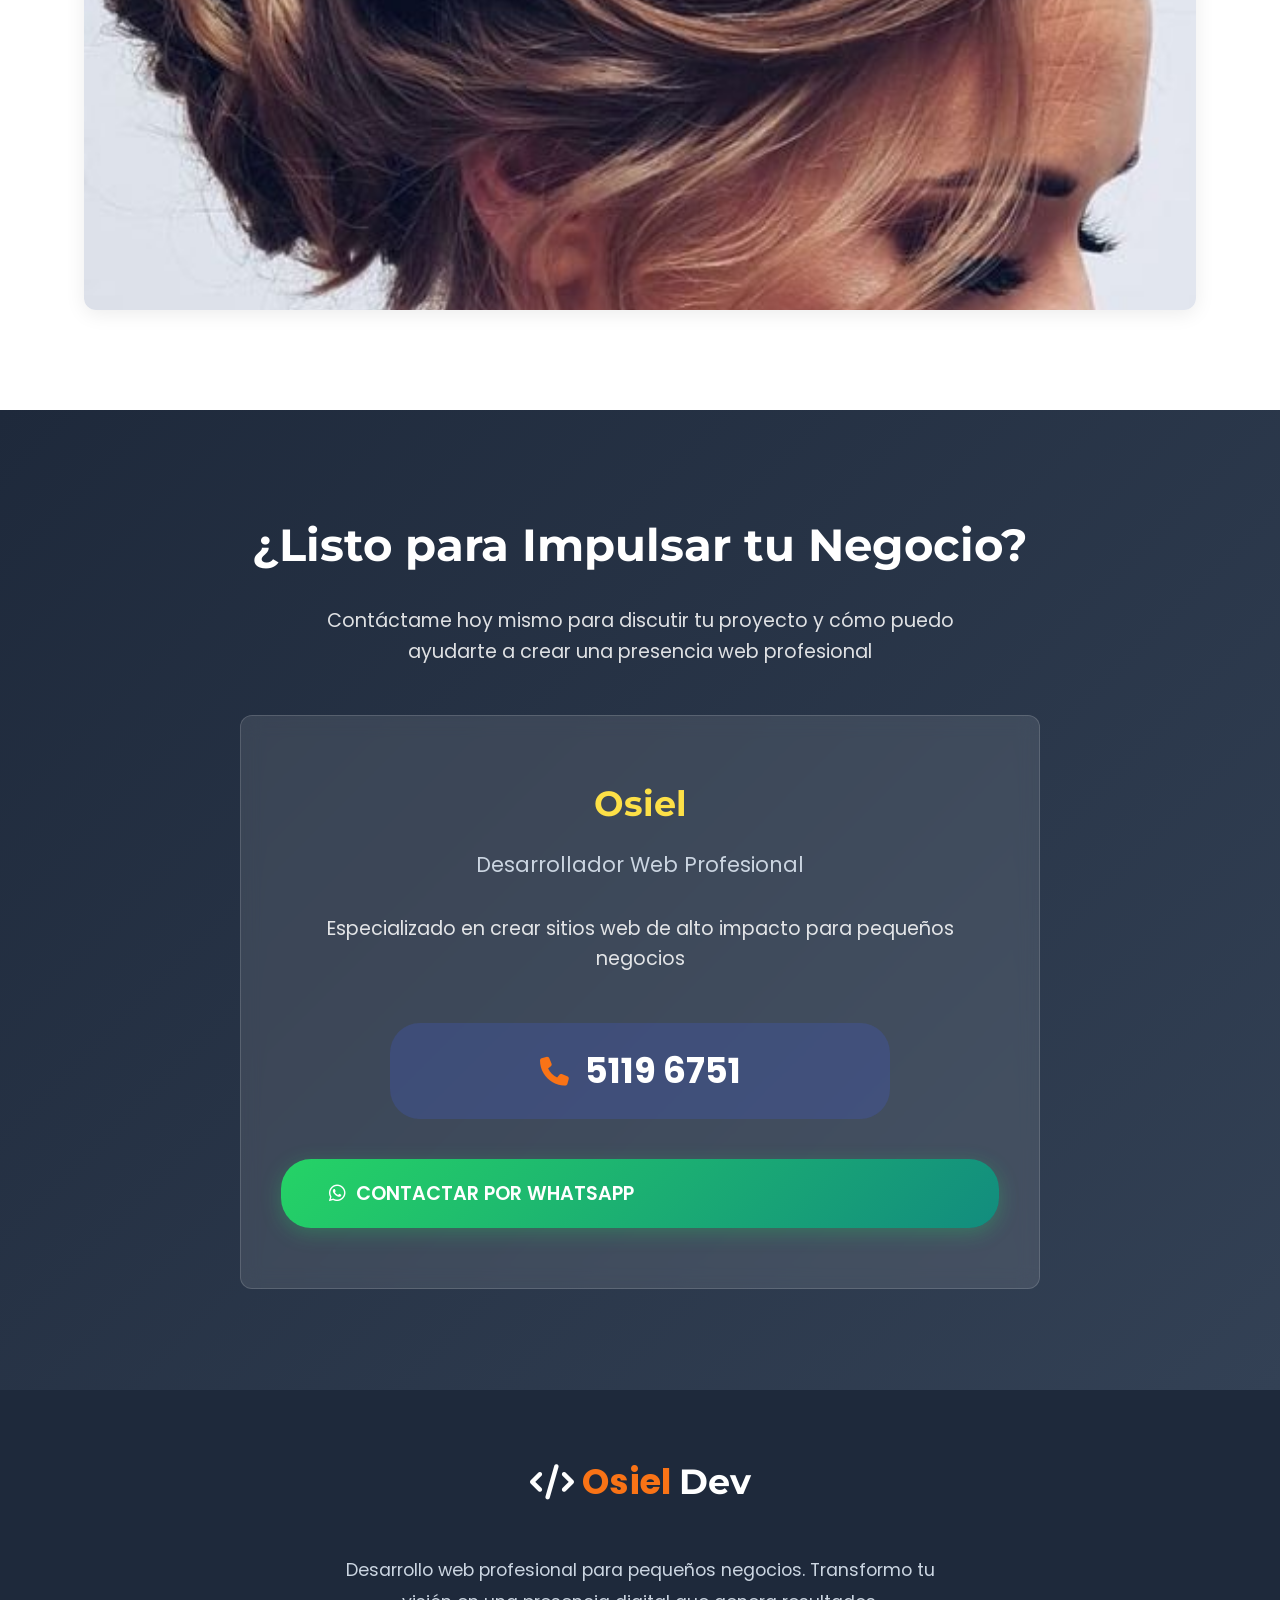
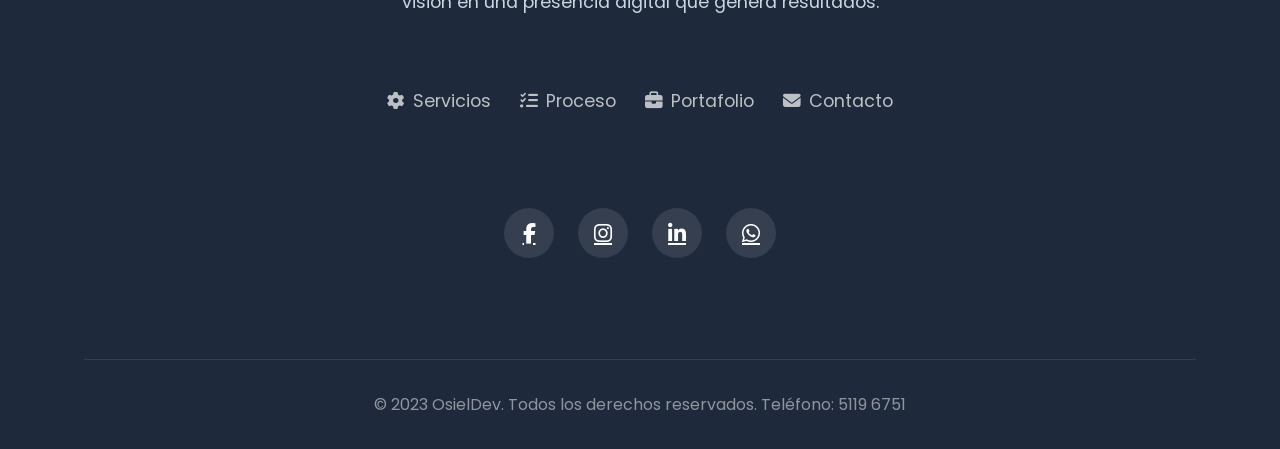
==== commit 51edc363: "Update index.html" ====
--- a/index.html
+++ b/index.html
@@ -890,7 +890,7 @@
         <div class="container">
             <div class="hero-content">
                 <div class="hero-text">
-                    <h1>Desarrollo Web Profesional por <span>Osiel</span></h1>
+                    <h1>Desarrollo Web  <span>Osiel</span></h1>
                     <p>Transformo pequeños negocios con sitios web atractivos, funcionales y de alto rendimiento. Especializado en crear experiencias digitales que impulsan tu negocio y generan resultados tangibles.</p>
                     
                     <div class="hero-cta">
@@ -1140,4 +1140,4 @@
         });
     </script>
 </body>
-</html>+</html>
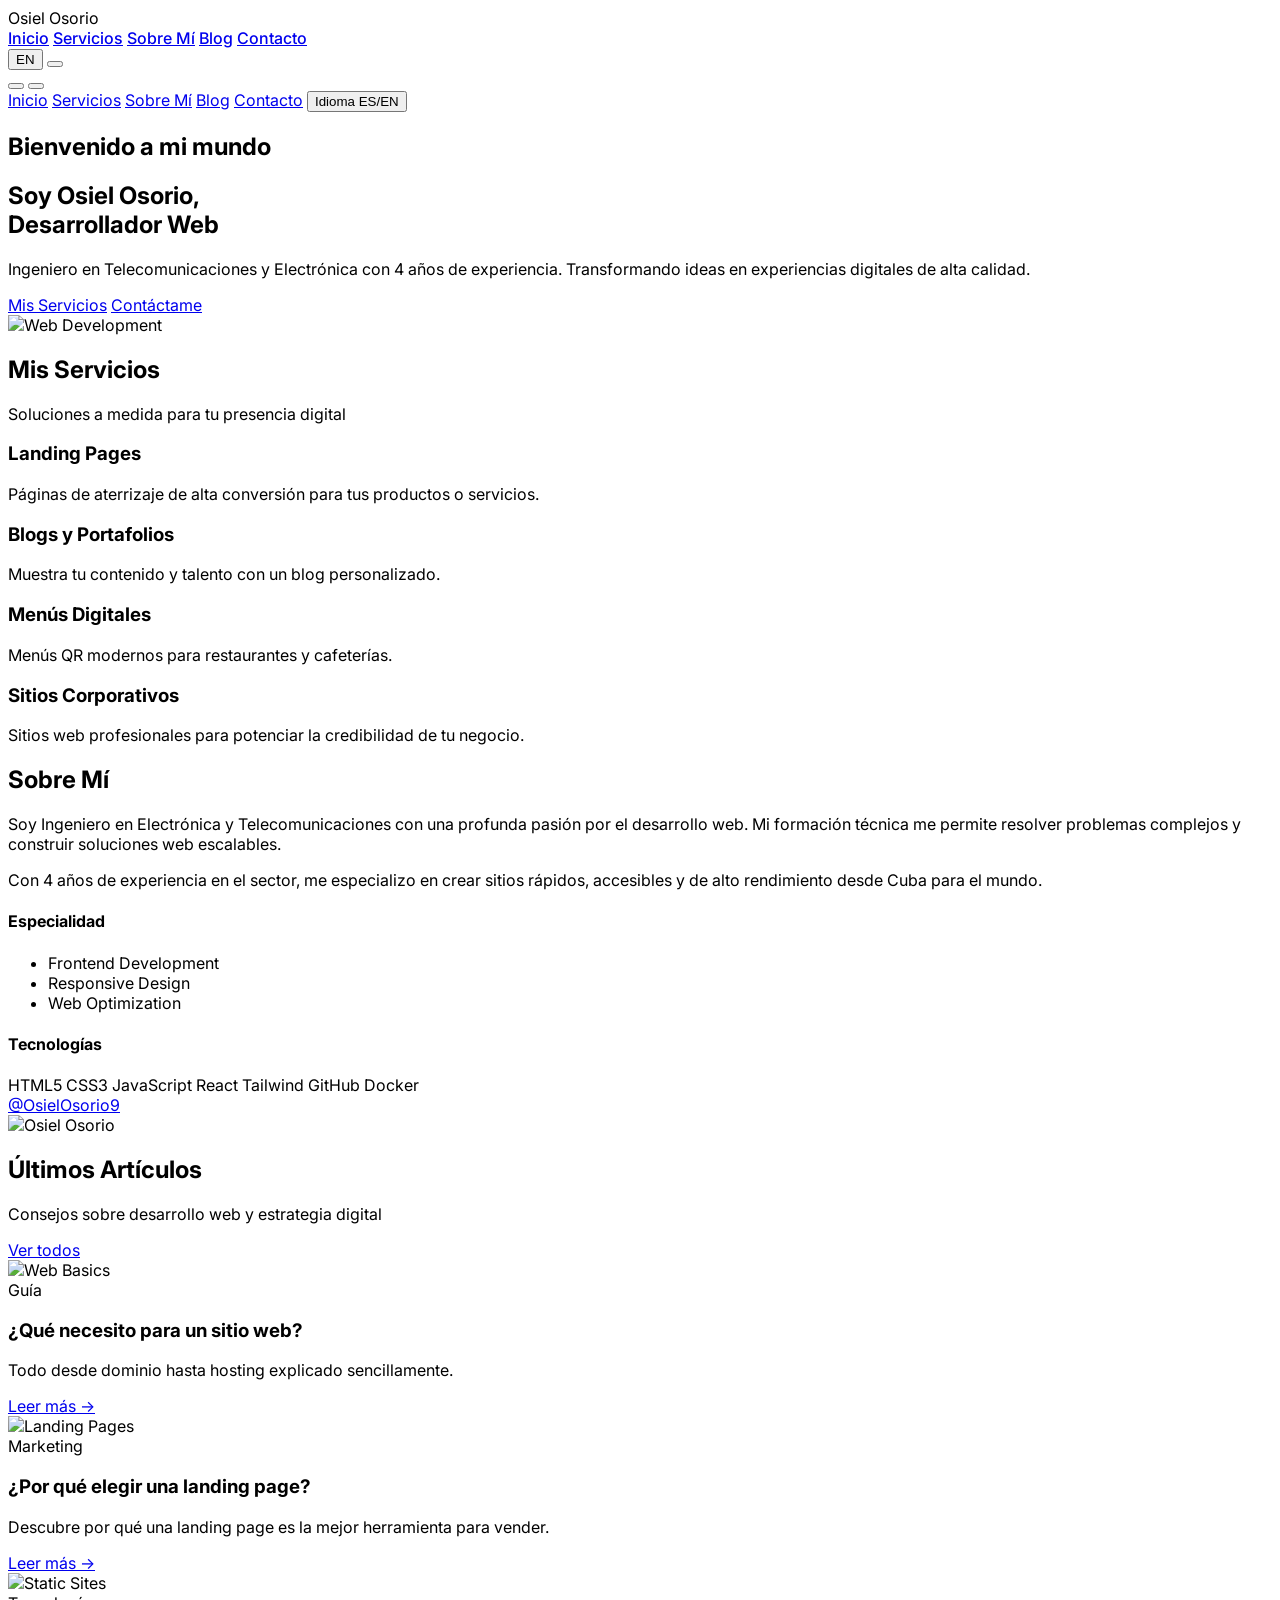
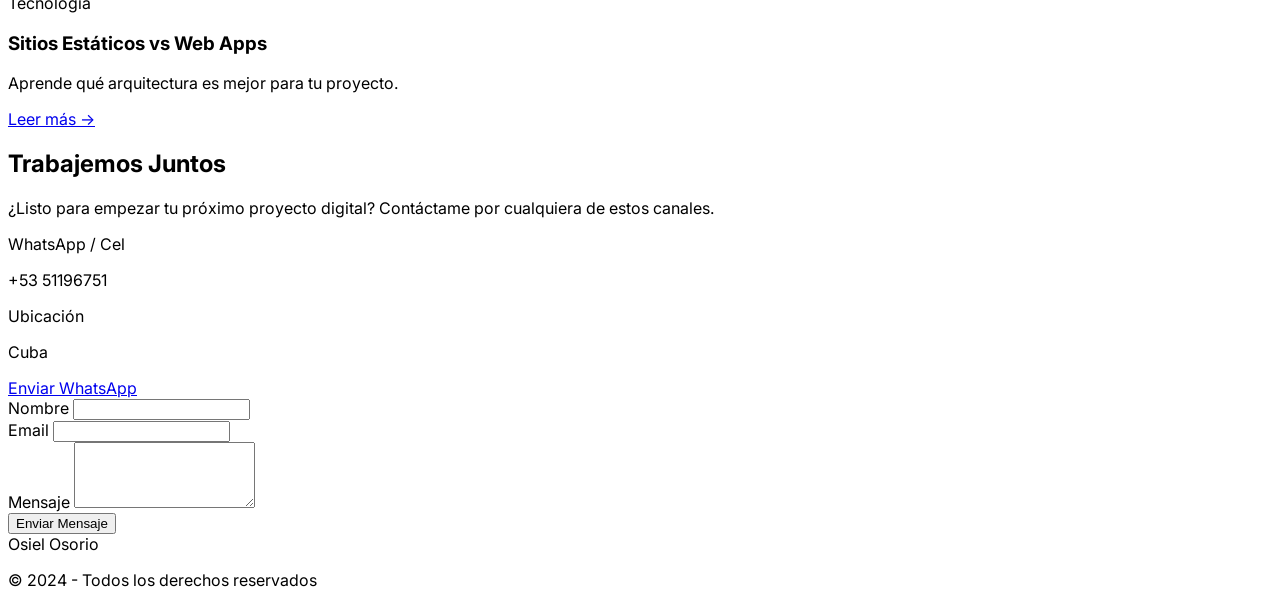
==== commit c9cf57e5: "Portafolio web profesional de Osiel Osorio - Desarrollador Web" ====
--- a/index.html
+++ b/index.html
@@ -1,1143 +1,341 @@
 <!DOCTYPE html>
-<html lang="es">
+<html lang="es" class="scroll-smooth">
 <head>
     <meta charset="UTF-8">
     <meta name="viewport" content="width=device-width, initial-scale=1.0">
-    <title>Osiel - Desarrollo Web Profesional</title>
-    <link rel="stylesheet" href="https://cdnjs.cloudflare.com/ajax/libs/font-awesome/6.4.0/css/all.min.css">
-    <link href="https://fonts.googleapis.com/css2?family=Poppins:wght@300;400;500;600;700&family=Montserrat:wght@700;800&display=swap" rel="stylesheet">
-    <style>
-        :root {
-            --primary: #4361ee;
-            --primary-dark: #3a56e4;
-            --secondary: #1e293b;
-            --light: #f8fafc;
-            --gray: #64748b;
-            --accent: #f97316;
-            --light-accent: #ffedd5;
-            --transition: all 0.3s ease;
-            --shadow: 0 4px 20px rgba(0, 0, 0, 0.08);
-            --radius: 12px;
-        }
-
-        * {
-            margin: 0;
-            padding: 0;
-            box-sizing: border-box;
-            font-family: 'Poppins', sans-serif;
-        }
-
-        body {
-            background-color: #f1f5f9;
-            color: var(--secondary);
-            line-height: 1.6;
-            overflow-x: hidden;
-        }
-
-        .container {
-            width: 90%;
-            max-width: 1200px;
-            margin: 0 auto;
-            padding: 0 20px;
-        }
-
-        section {
-            padding: 100px 0;
-            opacity: 0;
-            transform: translateY(20px);
-            transition: opacity 0.8s ease, transform 0.8s ease;
-        }
-
-        section.visible {
-            opacity: 1;
-            transform: translateY(0);
-        }
-
-        /* Header */
-        header {
-            background-color: rgba(255, 255, 255, 0.95);
-            box-shadow: var(--shadow);
-            position: sticky;
-            top: 0;
-            z-index: 1000;
-            backdrop-filter: blur(10px);
-            animation: fadeInDown 0.8s ease;
-        }
-
-        @keyframes fadeInDown {
-            from {
-                opacity: 0;
-                transform: translateY(-20px);
-            }
-            to {
-                opacity: 1;
-                transform: translateY(0);
+    <title>Osiel Osorio | Web Developer & Telecom Engineer</title>
+    <meta name="description" content="Portafolio profesional de Osiel Osorio, desarrollador web e ingeniero en telecomunicaciones con 4 años de experiencia en Cuba.">
+    <script src="https://cdn.tailwindcss.com"></script>
+    <script>
+        tailwind.config = {
+            darkMode: 'class',
+            theme: {
+                extend: {
+                    colors: {
+                        dark: {
+                            bg: '#0f172a',
+                            card: '#1e293b',
+                            text: '#f1f5f9'
+                        },
+                        light: {
+                            bg: '#f8fafc',
+                            card: '#ffffff',
+                            text: '#1e293b'
+                        },
+                        primary: '#3b82f6',
+                        accent: '#06b6d4'
+                    }
+                }
             }
         }
-
-        .navbar {
-            display: flex;
-            justify-content: space-between;
-            align-items: center;
-            padding: 1.2rem 0;
-        }
-
-        .logo {
-            font-size: 1.8rem;
-            font-weight: 700;
-            color: var(--primary);
-            text-decoration: none;
-            display: flex;
-            align-items: center;
-            gap: 0.5rem;
-            font-family: 'Montserrat', sans-serif;
-            transition: var(--transition);
-        }
-
-        .logo:hover {
-            transform: scale(1.05);
-        }
-
-        .logo span {
-            color: var(--accent);
-        }
-
-        .nav-links {
-            display: flex;
-            gap: 2rem;
-            list-style: none;
-        }
-
-        .nav-links a {
-            text-decoration: none;
-            color: var(--secondary);
-            font-weight: 500;
-            transition: var(--transition);
-            position: relative;
-            padding-bottom: 5px;
-            font-size: 1.1rem;
-        }
-
-        .nav-links a:hover {
-            color: var(--primary);
-        }
-
-        .nav-links a::after {
-            content: '';
-            position: absolute;
-            bottom: 0;
-            left: 0;
-            width: 0;
-            height: 3px;
-            background-color: var(--primary);
-            transition: var(--transition);
-            border-radius: 2px;
-        }
-
-        .nav-links a:hover::after {
-            width: 100%;
-        }
-
-        .contact-button {
-            background: linear-gradient(135deg, var(--primary), var(--primary-dark));
-            color: white;
-            padding: 0.8rem 1.8rem;
-            border-radius: 30px;
-            text-decoration: none;
-            font-weight: 600;
-            transition: var(--transition);
-            display: flex;
-            align-items: center;
-            gap: 8px;
-            box-shadow: 0 4px 15px rgba(67, 97, 238, 0.3);
-        }
-
-        .contact-button:hover {
-            transform: translateY(-3px);
-            box-shadow: 0 6px 20px rgba(67, 97, 238, 0.4);
-        }
-
-        .mobile-menu {
-            display: none;
-            font-size: 1.8rem;
-            cursor: pointer;
-            color: var(--secondary);
-        }
-
-        /* Hero Section */
-        .hero {
-            background: linear-gradient(135deg, rgba(30, 58, 138, 0.85) 0%, rgba(59, 130, 246, 0.85) 100%), url('https://images.unsplash.com/photo-1499951360447-b19be8fe80f5?auto=format&fit=crop&w=1950&q=80');
-            background-size: cover;
-            background-position: center;
-            color: white;
-            padding: 120px 0 80px;
-            position: relative;
-            overflow: hidden;
-            animation: fadeIn 1s ease;
-        }
-
-        @keyframes fadeIn {
-            from {
-                opacity: 0;
-            }
-            to {
-                opacity: 1;
-            }
-        }
-
-        .hero-content {
-            position: relative;
-            display: flex;
-            align-items: center;
-            gap: 50px;
-        }
-
-        .hero-text {
-            flex: 1;
-            max-width: 650px;
-            animation: slideInLeft 1s ease;
-        }
-
-        @keyframes slideInLeft {
-            from {
-                opacity: 0;
-                transform: translateX(-30px);
-            }
-            to {
-                opacity: 1;
-                transform: translateX(0);
-            }
-        }
-
-        .hero-image {
-            flex: 1;
-            display: flex;
-            justify-content: center;
-            align-items: center;
-            animation: slideInRight 1s ease;
-        }
-
-        @keyframes slideInRight {
-            from {
-                opacity: 0;
-                transform: translateX(30px);
-            }
-            to {
-                opacity: 1;
-                transform: translateX(0);
-            }
-        }
-
-        .hero h1 {
-            font-size: 3.8rem;
-            line-height: 1.15;
-            margin-bottom: 1.5rem;
-            font-family: 'Montserrat', sans-serif;
-            animation: fadeInUp 0.8s ease 0.2s both;
-        }
-
-        @keyframes fadeInUp {
-            from {
-                opacity: 0;
-                transform: translateY(20px);
-            }
-            to {
-                opacity: 1;
-                transform: translateY(0);
-            }
-        }
-
-        .hero h1 span {
-            color: #fde047;
-        }
-
-        .hero p {
-            font-size: 1.25rem;
-            margin-bottom: 2.5rem;
-            max-width: 600px;
-            opacity: 0.9;
-            font-weight: 300;
-            animation: fadeInUp 0.8s ease 0.4s both;
-        }
-
-        .hero-cta {
-            display: flex;
-            gap: 1.5rem;
-            margin-top: 2rem;
-            flex-wrap: wrap;
-            animation: fadeInUp 0.8s ease 0.6s both;
-        }
-
-        .phone-number {
-            display: flex;
-            align-items: center;
-            gap: 0.8rem;
-            font-size: 1.5rem;
-            font-weight: 700;
-            background: rgba(255, 255, 255, 0.15);
-            padding: 1rem 2rem;
-            border-radius: 30px;
-            backdrop-filter: blur(5px);
-            transition: var(--transition);
-            border: 2px solid rgba(255, 255, 255, 0.2);
-        }
-
-        .phone-number:hover {
-            background: rgba(255, 255, 255, 0.25);
-            transform: translateY(-3px);
-        }
-
-        .phone-number i {
-            color: var(--accent);
-        }
-
-        /* Services */
-        .services {
-            background-color: white;
-        }
-
-        .section-title {
-            text-align: center;
-            margin-bottom: 70px;
-        }
-
-        .section-title h2 {
-            font-size: 2.8rem;
-            color: var(--secondary);
-            margin-bottom: 1.2rem;
-            font-family: 'Montserrat', sans-serif;
-            position: relative;
-            display: inline-block;
-        }
-
-        .section-title h2::after {
-            content: '';
-            position: absolute;
-            bottom: -10px;
-            left: 50%;
-            transform: translateX(-50%);
-            width: 80px;
-            height: 4px;
-            background: var(--accent);
-            border-radius: 2px;
-        }
-
-        .section-title p {
-            color: var(--gray);
-            max-width: 700px;
-            margin: 1.5rem auto 0;
-            font-size: 1.1rem;
-        }
-
-        .services-grid {
-            display: grid;
-            grid-template-columns: repeat(auto-fit, minmax(320px, 1fr));
-            gap: 35px;
-        }
-
-        .service-card {
-            background: var(--light);
-            border-radius: var(--radius);
-            padding: 40px 30px;
-            transition: var(--transition);
-            box-shadow: var(--shadow);
-            text-align: center;
-            border-left: 4px solid transparent;
-            position: relative;
-            overflow: hidden;
-            transform: translateY(30px);
-            opacity: 0;
-            animation: fadeInUp 0.6s ease forwards;
-        }
-
-        .service-card:nth-child(1) { animation-delay: 0.1s; }
-        .service-card:nth-child(2) { animation-delay: 0.2s; }
-        .service-card:nth-child(3) { animation-delay: 0.3s; }
-        .service-card:nth-child(4) { animation-delay: 0.4s; }
-        .service-card:nth-child(5) { animation-delay: 0.5s; }
-        .service-card:nth-child(6) { animation-delay: 0.6s; }
-
-        .service-card:hover {
-            transform: translateY(-10px);
-            border-left-color: var(--primary);
-            box-shadow: 0 10px 30px rgba(0, 0, 0, 0.1);
-        }
-
-        .service-card i {
-            font-size: 3.5rem;
-            color: var(--primary);
-            margin-bottom: 1.8rem;
-            background: rgba(67, 97, 238, 0.1);
-            width: 90px;
-            height: 90px;
-            display: flex;
-            align-items: center;
-            justify-content: center;
-            border-radius: 50%;
-            margin: 0 auto 25px;
-            transition: var(--transition);
-        }
-
-        .service-card:hover i {
-            transform: rotate(15deg) scale(1.1);
-            background: rgba(67, 97, 238, 0.2);
-        }
-
-        .service-card h3 {
-            font-size: 1.7rem;
-            margin-bottom: 1.2rem;
-            color: var(--secondary);
-            font-family: 'Montserrat', sans-serif;
-        }
-
-        .service-card p {
-            color: var(--gray);
-            font-size: 1.05rem;
-        }
-
-        /* Process */
-        .process {
-            background: linear-gradient(to bottom, #f1f5f9, #e2e8f0);
-            position: relative;
-        }
-
-        .process::before {
-            content: '';
-            position: absolute;
-            bottom: 0;
-            left: 0;
-            width: 100%;
-            height: 150px;
-            background: url('https://images.unsplash.com/photo-1555066931-4365d14bab8c?auto=format&fit=crop&w=1200&q=80');
-            background-size: cover;
-            background-position: center;
-            opacity: 0.05;
-        }
-
-        .process-steps {
-            display: flex;
-            justify-content: space-between;
-            flex-wrap: wrap;
-            margin-top: 3rem;
-            position: relative;
-            gap: 20px;
-        }
-
-        .step {
-            position: relative;
-            z-index: 2;
-            width: calc(25% - 20px);
-            background: white;
-            border-radius: var(--radius);
-            padding: 40px 25px;
-            text-align: center;
-            box-shadow: var(--shadow);
-            transition: var(--transition);
-            opacity: 0;
-            transform: translateY(30px);
-            animation: fadeInUp 0.6s ease forwards;
-        }
-
-        .step:nth-child(1) { animation-delay: 0.1s; }
-        .step:nth-child(2) { animation-delay: 0.2s; }
-        .step:nth-child(3) { animation-delay: 0.3s; }
-        .step:nth-child(4) { animation-delay: 0.4s; }
-
-        .step:hover {
-            transform: translateY(-10px);
-        }
-
-        .step-number {
-            width: 70px;
-            height: 70px;
-            background: linear-gradient(135deg, var(--primary), var(--primary-dark));
-            color: white;
-            border-radius: 50%;
-            display: flex;
-            align-items: center;
-            justify-content: center;
-            font-size: 1.8rem;
-            font-weight: 700;
-            margin: 0 auto 1.8rem;
-            font-family: 'Montserrat', sans-serif;
-            transition: var(--transition);
-        }
-
-        .step:hover .step-number {
-            transform: scale(1.1) rotate(10deg);
-        }
-
-        .step h3 {
-            margin-bottom: 1.2rem;
-            font-size: 1.4rem;
-            color: var(--secondary);
-            font-family: 'Montserrat', sans-serif;
-        }
-
-        .step p {
-            color: var(--gray);
-            font-size: 1.05rem;
-        }
-
-        /* Portfolio */
-        .portfolio {
-            background-color: white;
-            text-align: center;
-        }
-
-        .portfolio-grid {
-            display: grid;
-            grid-template-columns: repeat(auto-fit, minmax(350px, 1fr));
-            gap: 30px;
-            margin-top: 50px;
-        }
-
-        .portfolio-item {
-            border-radius: var(--radius);
-            overflow: hidden;
-            box-shadow: var(--shadow);
-            position: relative;
-            transition: var(--transition);
-            height: 350px;
-            opacity: 0;
-            transform: translateY(30px);
-            animation: fadeInUp 0.6s ease forwards;
-            animation-delay: 0.2s;
-        }
-
-        .portfolio-item:hover {
-            transform: translateY(-10px);
-            box-shadow: 0 15px 30px rgba(0, 0, 0, 0.15);
-        }
-
-        .portfolio-item img {
-            width: 100%;
-            height: 100%;
-            object-fit: cover;
-            transition: var(--transition);
-        }
-
-        .portfolio-item:hover img {
-            transform: scale(1.05);
-        }
-
-        .portfolio-overlay {
-            position: absolute;
-            bottom: 0;
-            left: 0;
-            width: 100%;
-            background: rgba(30, 41, 59, 0.85);
-            color: white;
-            padding: 25px;
-            transform: translateY(100%);
-            transition: var(--transition);
-        }
-
-        .portfolio-item:hover .portfolio-overlay {
-            transform: translateY(0);
-        }
-
-        .portfolio-overlay h3 {
-            font-size: 1.6rem;
-            margin-bottom: 10px;
-            font-family: 'Montserrat', sans-serif;
-        }
-
-        .portfolio-overlay p {
-            color: #cbd5e1;
-            font-size: 1.05rem;
-        }
-
-        /* Contact */
-        .contact {
-            background: linear-gradient(135deg, #1e293b 0%, #334155 100%);
-            color: white;
-            text-align: center;
-            position: relative;
-            overflow: hidden;
-        }
-
-        .contact::before {
-            content: '';
-            position: absolute;
-            top: 0;
-            left: 0;
-            width: 100%;
-            height: 100%;
-            background: url('https://images.unsplash.com/photo-1555066931-4365d14bab8c?auto=format&fit=crop&w=1200&q=80');
-            background-size: cover;
-            background-position: center;
-            opacity: 0.1;
-        }
-
-        .contact h2 {
-            font-size: 2.8rem;
-            margin-bottom: 1.5rem;
-            font-family: 'Montserrat', sans-serif;
-        }
-
-        .contact h2 span {
-            color: var(--accent);
-        }
-
-        .contact p {
-            max-width: 700px;
-            margin: 0 auto 3rem;
-            font-size: 1.2rem;
-            opacity: 0.85;
-        }
-
-        .contact-box {
-            background: rgba(255, 255, 255, 0.1);
-            max-width: 800px;
-            margin: 0 auto;
-            padding: 60px 40px;
-            border-radius: var(--radius);
-            backdrop-filter: blur(10px);
-            border: 1px solid rgba(255, 255, 255, 0.15);
-            transform: scale(0.95);
-            opacity: 0;
-            animation: fadeIn 0.8s ease 0.3s forwards, scaleIn 0.8s ease 0.3s forwards;
-        }
-
-        @keyframes scaleIn {
-            from {
-                transform: scale(0.95);
-            }
-            to {
-                transform: scale(1);
-            }
-        }
-
-        .contact-info {
-            margin-bottom: 2.5rem;
-        }
-
-        .contact-name {
-            font-size: 2.2rem;
-            font-weight: 700;
-            margin-bottom: 1rem;
-            color: #fde047;
-            font-family: 'Montserrat', sans-serif;
-        }
-
-        .contact-title {
-            font-size: 1.3rem;
-            margin-bottom: 2rem;
-            color: #cbd5e1;
-        }
-
-        .contact-phone {
-            font-size: 2.2rem;
-            font-weight: 700;
-            margin: 1.5rem 0;
-            display: flex;
-            align-items: center;
-            justify-content: center;
-            gap: 1rem;
-            color: white;
-            background: rgba(67, 97, 238, 0.2);
-            padding: 20px 30px;
-            border-radius: 30px;
-            max-width: 500px;
-            margin: 30px auto;
-            transition: var(--transition);
-        }
-
-        .contact-phone:hover {
-            background: rgba(67, 97, 238, 0.3);
-            transform: scale(1.03);
-        }
-
-        .contact-phone i {
-            color: var(--accent);
-            font-size: 1.8rem;
-        }
-
-        .contact-button-large {
-            display: inline-block;
-            background: linear-gradient(135deg, #25D366, #128C7E);
-            color: white;
-            padding: 1.2rem 3rem;
-            border-radius: 30px;
-            text-decoration: none;
-            font-weight: 600;
-            font-size: 1.2rem;
-            transition: var(--transition);
-            box-shadow: 0 5px 20px rgba(37, 211, 102, 0.3);
-            margin-top: 1.5rem;
-            border: none;
-            cursor: pointer;
-            display: flex;
-            align-items: center;
-            gap: 10px;
-            margin: 40px auto 0;
-        }
-
-        .contact-button-large:hover {
-            transform: translateY(-5px);
-            box-shadow: 0 8px 25px rgba(37, 211, 102, 0.4);
-        }
-
-        /* Footer */
-        footer {
-            background: var(--secondary);
-            color: white;
-            padding: 4rem 0 2rem;
-            text-align: center;
-        }
-
-        .footer-content {
-            display: flex;
-            flex-direction: column;
-            align-items: center;
-            gap: 1.8rem;
-        }
-
-        .footer-logo {
-            font-size: 2.2rem;
-            font-weight: 700;
-            color: white;
-            text-decoration: none;
-            display: flex;
-            align-items: center;
-            gap: 0.5rem;
-            font-family: 'Montserrat', sans-serif;
-            margin-bottom: 1rem;
-            transition: var(--transition);
-        }
-
-        .footer-logo:hover {
-            transform: scale(1.05);
-        }
-
-        .footer-logo span {
-            color: var(--accent);
-        }
-
-        .footer-text {
-            max-width: 600px;
-            color: #cbd5e1;
-            font-size: 1.1rem;
-            line-height: 1.8;
-        }
-
-        .footer-links {
-            display: flex;
-            gap: 1.8rem;
-            margin: 2.5rem 0;
-            list-style: none;
-            flex-wrap: wrap;
-            justify-content: center;
-        }
-
-        .footer-links a {
-            color: rgba(255, 255, 255, 0.7);
-            text-decoration: none;
-            transition: var(--transition);
-            font-size: 1.1rem;
-            display: flex;
-            align-items: center;
-            gap: 8px;
-        }
-
-        .footer-links a:hover {
-            color: white;
-        }
-
-        .social-links {
-            display: flex;
-            gap: 1.5rem;
-            margin: 1.5rem 0;
-        }
-
-        .social-links a {
-            width: 50px;
-            height: 50px;
-            border-radius: 50%;
-            background: rgba(255, 255, 255, 0.1);
-            display: flex;
-            align-items: center;
-            justify-content: center;
-            color: white;
-            font-size: 1.3rem;
-            transition: var(--transition);
-        }
-
-        .social-links a:hover {
-            background: var(--primary);
-            transform: translateY(-5px);
-        }
-
-        .copyright {
-            color: rgba(255, 255, 255, 0.5);
-            font-size: 1rem;
-            margin-top: 3rem;
-            padding-top: 2rem;
-            border-top: 1px solid rgba(255, 255, 255, 0.1);
-            width: 100%;
-        }
-
-        /* Responsive */
-        @media (max-width: 1100px) {
-            .hero h1 {
-                font-size: 3.2rem;
-            }
+    </script>
+    <link rel="stylesheet" href="css/styles.css">
+    <script src="https://unpkg.com/lucide@latest"></script>
+</head>
+<body class="bg-light-bg text-light-text dark:bg-dark-bg dark:text-dark-text transition-colors duration-300">
+    <!-- Navbar -->
+    <nav class="fixed w-full z-50 bg-white/80 dark:bg-dark-bg/80 backdrop-blur-md border-b border-gray-200 dark:border-gray-800">
+        <div class="max-w-7xl mx-auto px-4 sm:px-6 lg:px-8">
+            <div class="flex justify-between h-16 items-center">
+                <div class="flex-shrink-0 flex items-center gap-2">
+                    <span class="text-2xl font-bold bg-gradient-to-r from-primary to-accent bg-clip-text text-transparent">Osiel Osorio</span>
+                </div>
+                
+                <!-- Desktop Menu -->
+                <div class="hidden md:flex items-center space-x-8">
+                    <a href="#inicio" class="nav-link" data-en="Home" data-es="Inicio">Inicio</a>
+                    <a href="#servicios" class="nav-link" data-en="Services" data-es="Servicios">Servicios</a>
+                    <a href="#sobre-mi" class="nav-link" data-en="About" data-es="Sobre Mí">Sobre Mí</a>
+                    <a href="#blog" class="nav-link" data-en="Blog" data-es="Blog">Blog</a>
+                    <a href="#contacto" class="nav-link" data-en="Contact" data-es="Contacto">Contacto</a>
+                    
+                    <div class="flex items-center gap-4 ml-4">
+                        <button id="lang-toggle" class="p-2 rounded-lg hover:bg-gray-100 dark:hover:bg-gray-800 transition-colors" title="Change Language">
+                            <span id="lang-text" class="font-medium text-sm">EN</span>
+                        </button>
+                        <button id="theme-toggle" class="p-2 rounded-lg hover:bg-gray-100 dark:hover:bg-gray-800 transition-colors">
+                            <i data-lucide="moon" class="w-5 h-5 hidden dark:block text-yellow-400"></i>
+                            <i data-lucide="sun" class="w-5 h-5 block dark:hidden text-gray-600"></i>
+                        </button>
+                    </div>
+                </div>
+
+                <!-- Mobile Menu Button -->
+                <div class="md:hidden flex items-center gap-4">
+                    <button id="theme-toggle-mobile" class="p-2 rounded-lg">
+                        <i data-lucide="moon" class="w-5 h-5 hidden dark:block text-yellow-400"></i>
+                        <i data-lucide="sun" class="w-5 h-5 block dark:hidden text-gray-600"></i>
+                    </button>
+                    <button id="menu-btn" class="p-2 rounded-lg">
+                        <i data-lucide="menu" class="w-6 h-6"></i>
+                    </button>
+                </div>
+            </div>
+        </div>
+        <!-- Mobile Menu -->
+        <div id="mobile-menu" class="hidden md:hidden bg-white dark:bg-dark-bg border-b border-gray-200 dark:border-gray-800">
+            <div class="px-2 pt-2 pb-3 space-y-1 sm:px-3">
+                <a href="#inicio" class="block px-3 py-2 rounded-md hover:bg-gray-100 dark:hover:bg-gray-800" data-en="Home" data-es="Inicio">Inicio</a>
+                <a href="#servicios" class="block px-3 py-2 rounded-md hover:bg-gray-100 dark:hover:bg-gray-800" data-en="Services" data-es="Servicios">Servicios</a>
+                <a href="#sobre-mi" class="block px-3 py-2 rounded-md hover:bg-gray-100 dark:hover:bg-gray-800" data-en="About" data-es="Sobre Mí">Sobre Mí</a>
+                <a href="#blog" class="block px-3 py-2 rounded-md hover:bg-gray-100 dark:hover:bg-gray-800" data-en="Blog" data-es="Blog">Blog</a>
+                <a href="#contacto" class="block px-3 py-2 rounded-md hover:bg-gray-100 dark:hover:bg-gray-800" data-en="Contact" data-es="Contacto">Contacto</a>
+                <button id="lang-toggle-mobile" class="w-full text-left px-3 py-2 rounded-md hover:bg-gray-100 dark:hover:bg-gray-800 flex justify-between items-center">
+                    <span data-en="Language" data-es="Idioma">Idioma</span>
+                    <span class="font-bold">ES/EN</span>
+                </button>
+            </div>
+        </div>
+    </nav>
+
+    <!-- Hero Section -->
+    <section id="inicio" class="pt-32 pb-20 px-4">
+        <div class="max-w-7xl mx-auto grid md:grid-cols-2 gap-12 items-center">
+            <div class="space-y-6">
+                <h2 class="text-primary font-bold tracking-wider uppercase text-sm" data-en="Welcome to my world" data-es="Bienvenido a mi mundo">Bienvenido a mi mundo</h2>
+                <h1 class="text-5xl md:text-7xl font-extrabold leading-tight">
+                    <span data-en="I'm Osiel Osorio," data-es="Soy Osiel Osorio,">Soy Osiel Osorio,</span><br>
+                    <span class="text-transparent bg-clip-text bg-gradient-to-r from-primary to-accent" data-en="Web Developer" data-es="Desarrollador Web">Desarrollador Web</span>
+                </h1>
+                <p class="text-lg text-gray-600 dark:text-gray-400 max-w-xl" data-en="Telecom & Electronics Engineer with 4 years of experience. Transforming ideas into high-quality digital experiences." data-es="Ingeniero en Telecomunicaciones y Electrónica con 4 años de experiencia. Transformando ideas en experiencias digitales de alta calidad.">
+                    Ingeniero en Telecomunicaciones y Electrónica con 4 años de experiencia. Transformando ideas en experiencias digitales de alta calidad.
+                </p>
+                <div class="flex flex-wrap gap-4 pt-4">
+                    <a href="#servicios" class="bg-primary hover:bg-blue-600 text-white px-8 py-3 rounded-full font-bold transition-all shadow-lg shadow-blue-500/30" data-en="My Services" data-es="Mis Servicios">Mis Servicios</a>
+                    <a href="#contacto" class="border-2 border-primary text-primary hover:bg-primary hover:text-white px-8 py-3 rounded-full font-bold transition-all" data-en="Contact Me" data-es="Contáctame">Contáctame</a>
+                </div>
+            </div>
+            <div class="relative group">
+                <div class="absolute -inset-1 bg-gradient-to-r from-primary to-accent rounded-2xl blur opacity-25 group-hover:opacity-50 transition duration-1000 group-hover:duration-200"></div>
+                <div class="relative bg-white dark:bg-dark-card p-4 rounded-2xl shadow-2xl">
+                    <img src="https://images.unsplash.com/photo-1498050108023-c5249f4df085?auto=format&fit=crop&q=80&w=800" alt="Web Development" class="rounded-xl w-full">
+                </div>
+            </div>
+        </div>
+    </section>
+
+    <!-- Services Section -->
+    <section id="servicios" class="py-20 bg-gray-50 dark:bg-gray-900/50">
+        <div class="max-w-7xl mx-auto px-4">
+            <div class="text-center mb-16 space-y-4">
+                <h2 class="text-4xl font-bold" data-en="My Services" data-es="Mis Servicios">Mis Servicios</h2>
+                <p class="text-gray-600 dark:text-gray-400 max-w-2xl mx-auto" data-en="Tailored solutions for your digital presence" data-es="Soluciones a medida para tu presencia digital">Soluciones a medida para tu presencia digital</p>
+            </div>
+            <div class="grid md:grid-cols-2 lg:grid-cols-4 gap-8">
+                <!-- Landing Pages -->
+                <div class="service-card p-8 bg-white dark:bg-dark-card rounded-2xl border border-gray-100 dark:border-gray-800 hover:shadow-xl transition-all hover:-translate-y-2">
+                    <div class="w-12 h-12 bg-blue-100 dark:bg-blue-900/30 text-primary rounded-lg flex items-center justify-center mb-6">
+                        <i data-lucide="layout"></i>
+                    </div>
+                    <h3 class="text-xl font-bold mb-4">Landing Pages</h3>
+                    <p class="text-gray-600 dark:text-gray-400 text-sm" data-en="High-converting landing pages for your products or services." data-es="Páginas de aterrizaje de alta conversión para tus productos o servicios.">Páginas de aterrizaje de alta conversión para tus productos o servicios.</p>
+                </div>
+                <!-- Blogs -->
+                <div class="service-card p-8 bg-white dark:bg-dark-card rounded-2xl border border-gray-100 dark:border-gray-800 hover:shadow-xl transition-all hover:-translate-y-2">
+                    <div class="w-12 h-12 bg-cyan-100 dark:bg-cyan-900/30 text-accent rounded-lg flex items-center justify-center mb-6">
+                        <i data-lucide="pen-tool"></i>
+                    </div>
+                    <h3 class="text-xl font-bold mb-4" data-en="Blogs & Portfolios" data-es="Blogs y Portafolios">Blogs y Portafolios</h3>
+                    <p class="text-gray-600 dark:text-gray-400 text-sm" data-en="Showcase your content and talent with a personalized blog." data-es="Muestra tu contenido y talento con un blog personalizado.">Muestra tu contenido y talento con un blog personalizado.</p>
+                </div>
+                <!-- Restaurant Menu -->
+                <div class="service-card p-8 bg-white dark:bg-dark-card rounded-2xl border border-gray-100 dark:border-gray-800 hover:shadow-xl transition-all hover:-translate-y-2">
+                    <div class="w-12 h-12 bg-orange-100 dark:bg-orange-900/30 text-orange-500 rounded-lg flex items-center justify-center mb-6">
+                        <i data-lucide="utensils-crossed"></i>
+                    </div>
+                    <h3 class="text-xl font-bold mb-4" data-en="Digital Menus" data-es="Menús Digitales">Menús Digitales</h3>
+                    <p class="text-gray-600 dark:text-gray-400 text-sm" data-en="Modern QR menus for restaurants and cafeterias." data-es="Menús QR modernos para restaurantes y cafeterías.">Menús QR modernos para restaurantes y cafeterías.</p>
+                </div>
+                <!-- Corporate Sites -->
+                <div class="service-card p-8 bg-white dark:bg-dark-card rounded-2xl border border-gray-100 dark:border-gray-800 hover:shadow-xl transition-all hover:-translate-y-2">
+                    <div class="w-12 h-12 bg-purple-100 dark:bg-purple-900/30 text-purple-500 rounded-lg flex items-center justify-center mb-6">
+                        <i data-lucide="building"></i>
+                    </div>
+                    <h3 class="text-xl font-bold mb-4" data-en="Corporate Sites" data-es="Sitios Corporativos">Sitios Corporativos</h3>
+                    <p class="text-gray-600 dark:text-gray-400 text-sm" data-en="Professional websites to boost your business credibility." data-es="Sitios web profesionales para potenciar la credibilidad de tu negocio.">Sitios web profesionales para potenciar la credibilidad de tu negocio.</p>
+                </div>
+            </div>
+        </div>
+    </section>
+
+    <!-- About Section -->
+    <section id="sobre-mi" class="py-20">
+        <div class="max-w-7xl mx-auto px-4 grid md:grid-cols-2 gap-16 items-center">
+            <div class="order-2 md:order-1 space-y-8">
+                <h2 class="text-4xl font-bold" data-en="About Me" data-es="Sobre Mí">Sobre Mí</h2>
+                <div class="space-y-4 text-gray-600 dark:text-gray-400">
+                    <p data-en="I am an Electronics and Telecommunications Engineer with a deep passion for web development. My technical background allows me to solve complex problems and build scalable web solutions." data-es="Soy Ingeniero en Electrónica y Telecomunicaciones con una profunda pasión por el desarrollo web. Mi formación técnica me permite resolver problemas complejos y construir soluciones web escalables.">
+                        Soy Ingeniero en Electrónica y Telecomunicaciones con una profunda pasión por el desarrollo web. Mi formación técnica me permite resolver problemas complejos y construir soluciones web escalables.
+                    </p>
+                    <p data-en="With 4 years of experience in the sector, I specialize in creating fast, accessible, and high-performance websites from Cuba to the world." data-es="Con 4 años de experiencia en el sector, me especializo en crear sitios rápidos, accesibles y de alto rendimiento desde Cuba para el mundo.">
+                        Con 4 años de experiencia en el sector, me especializo en crear sitios rápidos, accesibles y de alto rendimiento desde Cuba para el mundo.
+                    </p>
+                </div>
+                
+                <div class="grid grid-cols-2 gap-6">
+                    <div>
+                        <h4 class="font-bold mb-4" data-en="Expertise" data-es="Especialidad">Especialidad</h4>
+                        <ul class="space-y-2 text-sm">
+                            <li class="flex items-center gap-2"><i data-lucide="check-circle" class="w-4 h-4 text-primary"></i> Frontend Development</li>
+                            <li class="flex items-center gap-2"><i data-lucide="check-circle" class="w-4 h-4 text-primary"></i> Responsive Design</li>
+                            <li class="flex items-center gap-2"><i data-lucide="check-circle" class="w-4 h-4 text-primary"></i> Web Optimization</li>
+                        </ul>
+                    </div>
+                    <div>
+                        <h4 class="font-bold mb-4" data-en="Stack" data-es="Tecnologías">Tecnologías</h4>
+                        <div class="flex flex-wrap gap-2">
+                            <span class="px-3 py-1 bg-gray-100 dark:bg-gray-800 rounded-full text-xs">HTML5</span>
+                            <span class="px-3 py-1 bg-gray-100 dark:bg-gray-800 rounded-full text-xs">CSS3</span>
+                            <span class="px-3 py-1 bg-gray-100 dark:bg-gray-800 rounded-full text-xs">JavaScript</span>
+                            <span class="px-3 py-1 bg-gray-100 dark:bg-gray-800 rounded-full text-xs">React</span>
+                            <span class="px-3 py-1 bg-gray-100 dark:bg-gray-800 rounded-full text-xs">Tailwind</span>
+                            <span class="px-3 py-1 bg-gray-100 dark:bg-gray-800 rounded-full text-xs">GitHub</span>
+                            <span class="px-3 py-1 bg-gray-100 dark:bg-gray-800 rounded-full text-xs">Docker</span>
+                        </div>
+                    </div>
+                </div>
+                
+                <a href="https://github.com/OsielOsorio9" target="_blank" class="inline-flex items-center gap-2 text-primary font-bold hover:underline">
+                    <i data-lucide="github" class="w-5 h-5"></i>
+                    <span>@OsielOsorio9</span>
+                </a>
+            </div>
+            <div class="order-1 md:order-2">
+                <div class="relative max-w-sm mx-auto">
+                    <div class="absolute inset-0 bg-primary/20 rounded-full blur-3xl -z-10 animate-pulse"></div>
+                    <img src="https://images.unsplash.com/photo-1517694712202-14dd9538aa97?auto=format&fit=crop&q=80&w=800" alt="Osiel Osorio" class="rounded-3xl shadow-2xl grayscale hover:grayscale-0 transition-all duration-500">
+                </div>
+            </div>
+        </div>
+    </section>
+
+    <!-- Blog Section -->
+    <section id="blog" class="py-20 bg-gray-50 dark:bg-gray-900/50">
+        <div class="max-w-7xl mx-auto px-4">
+            <div class="flex flex-col md:flex-row justify-between items-end mb-16 gap-4">
+                <div class="space-y-4">
+                    <h2 class="text-4xl font-bold" data-en="Latest Articles" data-es="Últimos Artículos">Últimos Artículos</h2>
+                    <p class="text-gray-600 dark:text-gray-400" data-en="Insights on web development and digital strategy" data-es="Consejos sobre desarrollo web y estrategia digital">Consejos sobre desarrollo web y estrategia digital</p>
+                </div>
+                <a href="blog.html" class="text-primary font-bold hover:underline flex items-center gap-2" data-en="View All Posts" data-es="Ver todos">
+                    Ver todos <i data-lucide="arrow-right" class="w-4 h-4"></i>
+                </a>
+            </div>
             
-            .step {
-                width: calc(50% - 20px);
-                margin-bottom: 20px;
-            }
-        }
-
-        @media (max-width: 900px) {
-            .hero-content {
-                flex-direction: column;
-                text-align: center;
-            }
+            <div class="grid md:grid-cols-3 gap-8">
+                <!-- Blog Post 1 -->
+                <article class="bg-white dark:bg-dark-card rounded-2xl overflow-hidden border border-gray-100 dark:border-gray-800 hover:shadow-xl transition-all">
+                    <img src="https://images.unsplash.com/photo-1547658719-da2b51169166?auto=format&fit=crop&q=80&w=800" alt="Web Basics" class="w-full h-48 object-cover">
+                    <div class="p-6 space-y-4">
+                        <span class="text-xs font-bold text-primary uppercase">Guía</span>
+                        <h3 class="text-xl font-bold" data-en="What do I need for a website?" data-es="¿Qué necesito para un sitio web?">¿Qué necesito para un sitio web?</h3>
+                        <p class="text-gray-600 dark:text-gray-400 text-sm" data-en="Everything from domain to hosting explained simply." data-es="Todo desde dominio hasta hosting explicado sencillamente.">Todo desde dominio hasta hosting explicado sencillamente.</p>
+                        <a href="article.html" class="inline-block text-primary font-bold text-sm" data-en="Read More" data-es="Leer más">Leer más →</a>
+                    </div>
+                </article>
+                <!-- Blog Post 2 -->
+                <article class="bg-white dark:bg-dark-card rounded-2xl overflow-hidden border border-gray-100 dark:border-gray-800 hover:shadow-xl transition-all">
+                    <img src="https://images.unsplash.com/photo-1460925895917-afdab827c52f?auto=format&fit=crop&q=80&w=800" alt="Landing Pages" class="w-full h-48 object-cover">
+                    <div class="p-6 space-y-4">
+                        <span class="text-xs font-bold text-accent uppercase">Marketing</span>
+                        <h3 class="text-xl font-bold" data-en="Why choose a landing page?" data-es="¿Por qué elegir una landing page?">¿Por qué elegir una landing page?</h3>
+                        <p class="text-gray-600 dark:text-gray-400 text-sm" data-en="Discover why a landing page is the best tool for sales." data-es="Descubre por qué una landing page es la mejor herramienta para vender.">Descubre por qué una landing page es la mejor herramienta para vender.</p>
+                        <a href="article.html" class="inline-block text-primary font-bold text-sm" data-en="Read More" data-es="Leer más">Leer más →</a>
+                    </div>
+                </article>
+                <!-- Blog Post 3 -->
+                <article class="bg-white dark:bg-dark-card rounded-2xl overflow-hidden border border-gray-100 dark:border-gray-800 hover:shadow-xl transition-all">
+                    <img src="https://images.unsplash.com/photo-1555066931-4365d14bab8c?auto=format&fit=crop&q=80&w=800" alt="Static Sites" class="w-full h-48 object-cover">
+                    <div class="p-6 space-y-4">
+                        <span class="text-xs font-bold text-purple-500 uppercase">Tecnología</span>
+                        <h3 class="text-xl font-bold" data-en="Static Sites vs Web Apps" data-es="Sitios Estáticos vs Web Apps">Sitios Estáticos vs Web Apps</h3>
+                        <p class="text-gray-600 dark:text-gray-400 text-sm" data-en="Learn which architecture is best for your project." data-es="Aprende qué arquitectura es mejor para tu proyecto.">Aprende qué arquitectura es mejor para tu proyecto.</p>
+                        <a href="article.html" class="inline-block text-primary font-bold text-sm" data-en="Read More" data-es="Leer más">Leer más →</a>
+                    </div>
+                </article>
+            </div>
+        </div>
+    </section>
+
+    <!-- Contact Section -->
+    <section id="contacto" class="py-20 px-4">
+        <div class="max-w-7xl mx-auto grid md:grid-cols-2 gap-16">
+            <div class="space-y-8">
+                <h2 class="text-4xl font-bold" data-en="Let's Work Together" data-es="Trabajemos Juntos">Trabajemos Juntos</h2>
+                <p class="text-gray-600 dark:text-gray-400" data-en="Ready to start your next digital project? Contact me through any of these channels." data-es="¿Listo para empezar tu próximo proyecto digital? Contáctame por cualquiera de estos canales.">
+                    ¿Listo para empezar tu próximo proyecto digital? Contáctame por cualquiera de estos canales.
+                </p>
+                
+                <div class="space-y-6">
+                    <div class="flex items-center gap-4">
+                        <div class="w-12 h-12 bg-primary/10 text-primary rounded-full flex items-center justify-center">
+                            <i data-lucide="phone"></i>
+                        </div>
+                        <div>
+                            <p class="text-sm text-gray-500">WhatsApp / Cel</p>
+                            <p class="font-bold">+53 51196751</p>
+                        </div>
+                    </div>
+                    <div class="flex items-center gap-4">
+                        <div class="w-12 h-12 bg-accent/10 text-accent rounded-full flex items-center justify-center">
+                            <i data-lucide="map-pin"></i>
+                        </div>
+                        <div>
+                            <p class="text-sm text-gray-500" data-en="Location" data-es="Ubicación">Ubicación</p>
+                            <p class="font-bold">Cuba</p>
+                        </div>
+                    </div>
+                </div>
+                
+                <div class="pt-8">
+                    <a href="https://wa.me/5351196751" target="_blank" class="flex items-center justify-center gap-3 bg-green-500 hover:bg-green-600 text-white font-bold py-4 rounded-xl transition-all shadow-lg shadow-green-500/20 w-full md:w-auto md:px-12">
+                        <i data-lucide="message-circle" class="w-6 h-6"></i>
+                        <span data-en="Send WhatsApp" data-es="Enviar WhatsApp">Enviar WhatsApp</span>
+                    </a>
+                </div>
+            </div>
             
-            .hero-text {
-                display: flex;
-                flex-direction: column;
-                align-items: center;
-            }
-            
-            .hero h1 {
-                font-size: 3rem;
-            }
-            
-            .nav-links {
-                display: none;
-            }
-            
-            .mobile-menu {
-                display: block;
-            }
-            
-            .hero {
-                padding: 100px 0 60px;
-            }
-            
-            section {
-                padding: 80px 0;
-            }
-        }
-
-        @media (max-width: 600px) {
-            .hero h1 {
-                font-size: 2.5rem;
-            }
-            
-            .hero p {
-                font-size: 1.1rem;
-            }
-            
-            .section-title h2 {
-                font-size: 2.3rem;
-            }
-            
-            .step {
-                width: 100%;
-            }
-            
-            .phone-number {
-                font-size: 1.2rem;
-                padding: 0.8rem 1.5rem;
-            }
-            
-            .contact-phone {
-                font-size: 1.6rem;
-                padding: 15px 20px;
-            }
-            
-            .service-card {
-                padding: 30px 20px;
-            }
-            
-            .portfolio-grid {
-                grid-template-columns: 1fr;
-            }
-        }
-    </style>
-</head>
-<body>
-    <!-- Header -->
-    <header>
-        <div class="container">
-            <nav class="navbar">
-                <a href="#" class="logo">
-                    <i class="fas fa-code"></i>
-                    <span>Osiel</span>Dev
-                </a>
-                <ul class="nav-links">
-                    <li><a href="#services">Servicios</a></li>
-                    <li><a href="#process">Proceso</a></li>
-                    <li><a href="#portfolio">Portafolio</a></li>
-                    <li><a href="#contact">Contacto</a></li>
-                </ul>
-                
-                  
-                
-                <div class="mobile-menu">
-                    <i class="fas fa-bars"></i>
-                </div>
-            </nav>
-        </div>
-    </header>
-
-    <!-- Hero Section -->
-    <section class="hero">
-        <div class="container">
-            <div class="hero-content">
-                <div class="hero-text">
-                    <h1>Desarrollo Web  <span>Osiel</span></h1>
-                    <p>Transformo pequeños negocios con sitios web atractivos, funcionales y de alto rendimiento. Especializado en crear experiencias digitales que impulsan tu negocio y generan resultados tangibles.</p>
-                    
-                    <div class="hero-cta">
-                        <a href="https://wa.me/5351196751" class="contact-button" target="_blank">
-                            <i class="fab fa-whatsapp"></i> Agenda una consulta
-                        </a>
-                        <a href="tel:51196751" class="phone-number">
-                            <i class="fas fa-phone"></i> 5119 6751
-                        </a>
-                    </div>
-                </div>
-            </div>
-        </div>
-    </section>
-
-    <!-- Services Section -->
-    <section id="services" class="services">
-        <div class="container">
-            <div class="section-title">
-                <h2>Servicios Profesionales</h2>
-                <p>Soluciones web personalizadas diseñadas específicamente para las necesidades de pequeños negocios</p>
-            </div>
-            
-            <div class="services-grid">
-                <div class="service-card">
-                    <i class="fas fa-laptop-code"></i>
-                    <h3>Diseño Web Personalizado</h3>
-                    <p>Sitios únicos que reflejan la identidad de tu marca, con interfaces intuitivas y experiencias de usuario excepcionales.</p>
-                </div>
-                
-                <div class="service-card">
-                    <i class="fas fa-mobile-alt"></i>
-                    <h3>Diseño Responsive</h3>
-                    <p>Tu sitio web se verá perfecto en cualquier dispositivo: móviles, tablets, laptops y computadoras de escritorio.</p>
-                </div>
-                
-                <div class="service-card">
-                    <i class="fas fa-shopping-cart"></i>
-                    <h3>Aumenta tus Ventas</h3>
-                    <p>Atrae a clientes y promociona tus servicios para aumentar tus ventas .</p>
-                </div>
-                
-                <div class="service-card">
-                    <i class="fas fa-tachometer-alt"></i>
-                    <h3>Alta Velocidad</h3>
-                    <p>Sitios web optimizados para cargar en menos de 2 segundos, mejorando la experiencia del usuario y las conversiones.</p>
-                </div>
-                
-                <div class="service-card">
-                    <i class="fas fa-sync-alt"></i>
-                    <h3>Mantenimiento Web</h3>
-                    <p>Actualizaciones periódicas, backups, seguridad y optimizaciones para mantener tu sitio funcionando perfectamente.</p>
-                </div>
-                
-                <div class="service-card">
-                    <i class="fas fa-rocket"></i>
-                    <h3>Lanzamiento Rápido</h3>
-                    <p>Entrega de proyectos en tiempo récord sin sacrificar calidad, ideal para negocios que necesitan presencia inmediata.</p>
-                </div>
-            </div>
-        </div>
-    </section>
-
-    <!-- Process Section -->
-    <section id="process" class="process">
-        <div class="container">
-            <div class="section-title">
-                <h2>Mi Proceso de Trabajo</h2>
-                <p>Un enfoque colaborativo y transparente para crear exactamente lo que necesitas</p>
-            </div>
-            
-            <div class="process-steps">
-                <div class="step">
-                    <div class="step-number">1</div>
-                    <h3>Consulta</h3>
-                    <p>Analizamos tus objetivos, audiencia y requerimientos para definir el alcance del proyecto.</p>
-                </div>
-                
-                <div class="step">
-                    <div class="step-number">2</div>
-                    <h3>Diseño</h3>
-                    <p>Creo prototipos y diseños personalizados para tu aprobación antes de comenzar a desarrollar.</p>
-                </div>
-                
-                <div class="step">
-                    <div class="step-number">3</div>
-                    <h3>Desarrollo</h3>
-                    <p>Construyo tu sitio web con las tecnologías más modernas, optimizado para rendimiento.</p>
-                </div>
-                
-                <div class="step">
-                    <div class="step-number">4</div>
-                    <h3>Lanzamiento</h3>
-                    <p>Publicamos tu sitio, realizamos pruebas finales y te entrego el control completo.</p>
-                </div>
-            </div>
-        </div>
-    </section>
-
-    <!-- Portfolio Section -->
-    <section id="portfolio" class="portfolio">
-        <div class="container">
-            <div class="section-title">
-                <h2>Portafolio Reciente</h2>
-                <p>Proyecto destacado que he desarrollado para pequeños negocios</p>
-            </div>
-            
-            <div class="portfolio-grid">
-                <a href="https://osielosorio9.github.io/" target="_blank" class="portfolio-item">
-                    <img src="peinado.jpg" alt="LGM Studios">
-                    <div class="portfolio-overlay">
-                        <h3>LGM Studios</h3>
-                        <p>Salón de belleza profesional dirigido por Gaby Sanchez del Campo</p>
-                    </div>
-                </a>
-            </div>
-        </div>
-    </section>
-
-    <!-- Contact Section -->
-    <section id="contact" class="contact">
-        <div class="container">
-            <h2>¿Listo para Impulsar tu Negocio?</h2>
-            <p>Contáctame hoy mismo para discutir tu proyecto y cómo puedo ayudarte a crear una presencia web profesional</p>
-            
-            <div class="contact-box">
-                <div class="contact-info">
-                    <div class="contact-name">Osiel</div>
-                    <div class="contact-title">Desarrollador Web Profesional</div>
-                    <p>Especializado en crear sitios web de alto impacto para pequeños negocios</p>
-                </div>
-                
-                <div class="contact-phone">
-                    <i class="fas fa-phone"></i> 5119 6751
-                </div>
-                
-                <a href="https://wa.me/531196751" class="contact-button-large" target="_blank">
-                    <i class="fab fa-whatsapp"></i> CONTACTAR POR WHATSAPP
-                </a>
+            <div class="bg-white dark:bg-dark-card p-8 rounded-3xl border border-gray-100 dark:border-gray-800 shadow-xl">
+                <form id="contact-form" class="space-y-6">
+                    <div>
+                        <label class="block text-sm font-bold mb-2" data-en="Name" data-es="Nombre">Nombre</label>
+                        <input type="text" class="w-full bg-gray-50 dark:bg-gray-900 border border-gray-200 dark:border-gray-800 rounded-xl px-4 py-3 focus:ring-2 focus:ring-primary outline-none transition-all">
+                    </div>
+                    <div>
+                        <label class="block text-sm font-bold mb-2" data-en="Email" data-es="Email">Email</label>
+                        <input type="email" class="w-full bg-gray-50 dark:bg-gray-900 border border-gray-200 dark:border-gray-800 rounded-xl px-4 py-3 focus:ring-2 focus:ring-primary outline-none transition-all">
+                    </div>
+                    <div>
+                        <label class="block text-sm font-bold mb-2" data-en="Message" data-es="Mensaje">Mensaje</label>
+                        <textarea rows="4" class="w-full bg-gray-50 dark:bg-gray-900 border border-gray-200 dark:border-gray-800 rounded-xl px-4 py-3 focus:ring-2 focus:ring-primary outline-none transition-all"></textarea>
+                    </div>
+                    <button type="submit" class="w-full bg-primary text-white font-bold py-4 rounded-xl hover:bg-blue-600 transition-all" data-en="Send Message" data-es="Enviar Mensaje">Enviar Mensaje</button>
+                </form>
             </div>
         </div>
     </section>
 
     <!-- Footer -->
-    <footer>
-        <div class="container">
-            <div class="footer-content">
-                <a href="#" class="footer-logo">
-                    <i class="fas fa-code"></i>
-                    <span>Osiel</span>Dev
-                </a>
-                <p class="footer-text">Desarrollo web profesional para pequeños negocios. Transformo tu visión en una presencia digital que genera resultados.</p>
-                
-                <ul class="footer-links">
-                    <li><a href="#services"><i class="fas fa-cog"></i> Servicios</a></li>
-                    <li><a href="#process"><i class="fas fa-list-check"></i> Proceso</a></li>
-                    <li><a href="#portfolio"><i class="fas fa-briefcase"></i> Portafolio</a></li>
-                    <li><a href="#contact"><i class="fas fa-envelope"></i> Contacto</a></li>
-                </ul>
-                
-                <div class="social-links">
-                    <a href="#"><i class="fab fa-facebook-f"></i></a>
-                    <a href="#"><i class="fab fa-instagram"></i></a>
-                    <a href="#"><i class="fab fa-linkedin-in"></i></a>
-                    <a href="https://wa.me/5351196751" target="_blank"><i class="fab fa-whatsapp"></i></a>
-                </div>
-                
-                <div class="copyright">
-                    &copy; 2023 OsielDev. Todos los derechos reservados. Teléfono: 5119 6751
-                </div>
+    <footer class="py-12 border-t border-gray-100 dark:border-gray-800">
+        <div class="max-w-7xl mx-auto px-4 flex flex-col md:flex-row justify-between items-center gap-8">
+            <div class="text-center md:text-left">
+                <span class="text-2xl font-bold bg-gradient-to-r from-primary to-accent bg-clip-text text-transparent">Osiel Osorio</span>
+                <p class="text-gray-500 text-sm mt-2">© 2024 - <span data-en="All rights reserved" data-es="Todos los derechos reservados">Todos los derechos reservados</span></p>
+            </div>
+            <div class="flex gap-6">
+                <a href="https://github.com/OsielOsorio9" target="_blank" class="p-2 bg-gray-100 dark:bg-gray-800 rounded-lg hover:text-primary transition-colors">
+                    <i data-lucide="github"></i>
+                </a>
+                <a href="#" class="p-2 bg-gray-100 dark:bg-gray-800 rounded-lg hover:text-primary transition-colors">
+                    <i data-lucide="linkedin"></i>
+                </a>
+                <a href="https://wa.me/5351196751" target="_blank" class="p-2 bg-gray-100 dark:bg-gray-800 rounded-lg hover:text-primary transition-colors">
+                    <i data-lucide="message-circle"></i>
+                </a>
             </div>
         </div>
     </footer>
 
-    <script>
-        // Smooth scrolling for anchor links
-        document.querySelectorAll('a[href^="#"]').forEach(anchor => {
-            anchor.addEventListener('click', function(e) {
-                e.preventDefault();
-                const target = document.querySelector(this.getAttribute('href'));
-                if (target) {
-                    window.scrollTo({
-                        top: target.offsetTop - 80,
-                        behavior: 'smooth'
-                    });
-                }
-            });
-        });
-        
-        // Mobile menu toggle
-        const mobileMenu = document.querySelector('.mobile-menu');
-        const navLinks = document.querySelector('.nav-links');
-        
-        mobileMenu.addEventListener('click', () => {
-            navLinks.style.display = navLinks.style.display === 'flex' ? 'none' : 'flex';
-            if (navLinks.style.display === 'flex') {
-                navLinks.style.flexDirection = 'column';
-                navLinks.style.position = 'absolute';
-                navLinks.style.top = '100%';
-                navLinks.style.left = '0';
-                navLinks.style.width = '100%';
-                navLinks.style.backgroundColor = 'white';
-                navLinks.style.padding = '2rem';
-                navLinks.style.boxShadow = '0 10px 20px rgba(0,0,0,0.1)';
-            }
-        });
-        
-        // Close mobile menu when clicking a link
-        document.querySelectorAll('.nav-links a').forEach(link => {
-            link.addEventListener('click', () => {
-                if (window.innerWidth <= 900) {
-                    navLinks.style.display = 'none';
-                }
-            });
-        });
-        
-        // Add animation on scroll
-        const observerOptions = {
-            root: null,
-            rootMargin: '0px',
-            threshold: 0.1
-        };
-        
-        const observer = new IntersectionObserver((entries) => {
-            entries.forEach(entry => {
-                if (entry.isIntersecting) {
-                    entry.target.classList.add('visible');
-                }
-            });
-        }, observerOptions);
-        
-        document.querySelectorAll('section').forEach(el => {
-            observer.observe(el);
-        });
-        
-        // Initialize animations on page load
-        document.addEventListener('DOMContentLoaded', function() {
-            // Make hero visible immediately
-            document.querySelector('.hero').classList.add('visible');
-            
-            // Animate sections when they come into view
-            document.querySelectorAll('section').forEach(section => {
-                if (section !== document.querySelector('.hero')) {
-                    observer.observe(section);
-                }
-            });
-        });
-    </script>
+    <script src="js/main.js"></script>
 </body>
 </html>
--- a/css/styles.css
+++ b/css/styles.css
@@ -0,0 +1,78 @@
+/* Custom Styles */
+@import url('https://fonts.googleapis.com/css2?family=Inter:wght@300;400;500;600;700;800&display=swap');
+
+body {
+    font-family: 'Inter', sans-serif;
+}
+
+.nav-link {
+    position: relative;
+    font-weight: 500;
+    transition: color 0.3s ease;
+}
+
+.nav-link::after {
+    content: '';
+    position: absolute;
+    width: 0;
+    height: 2px;
+    bottom: -4px;
+    left: 0;
+    background-color: #3b82f6;
+    transition: width 0.3s ease;
+}
+
+.nav-link:hover::after {
+    width: 100%;
+}
+
+/* Service Card Hover Effect */
+.service-card {
+    transition: all 0.3s cubic-bezier(0.4, 0, 0.2, 1);
+}
+
+.service-card:hover {
+    transform: translateY(-8px);
+    box-shadow: 0 20px 25px -5px rgb(0 0 0 / 0.1), 0 8px 10px -6px rgb(0 0 0 / 0.1);
+}
+
+/* Custom Scrollbar */
+::-webkit-scrollbar {
+    width: 8px;
+}
+
+::-webkit-scrollbar-track {
+    background: #f1f1f1;
+}
+
+.dark ::-webkit-scrollbar-track {
+    background: #0f172a;
+}
+
+::-webkit-scrollbar-thumb {
+    background: #3b82f6;
+    border-radius: 10px;
+}
+
+::-webkit-scrollbar-thumb:hover {
+    background: #2563eb;
+}
+
+/* Animations */
+@keyframes fadeIn {
+    from { opacity: 0; transform: translateY(20px); }
+    to { opacity: 1; transform: translateY(0); }
+}
+
+.animate-fade-in {
+    animation: fadeIn 0.8s ease-out forwards;
+}
+
+/* Language Switcher Transition */
+#lang-text {
+    transition: transform 0.3s ease;
+}
+
+#lang-toggle:hover #lang-text {
+    transform: scale(1.1);
+}
